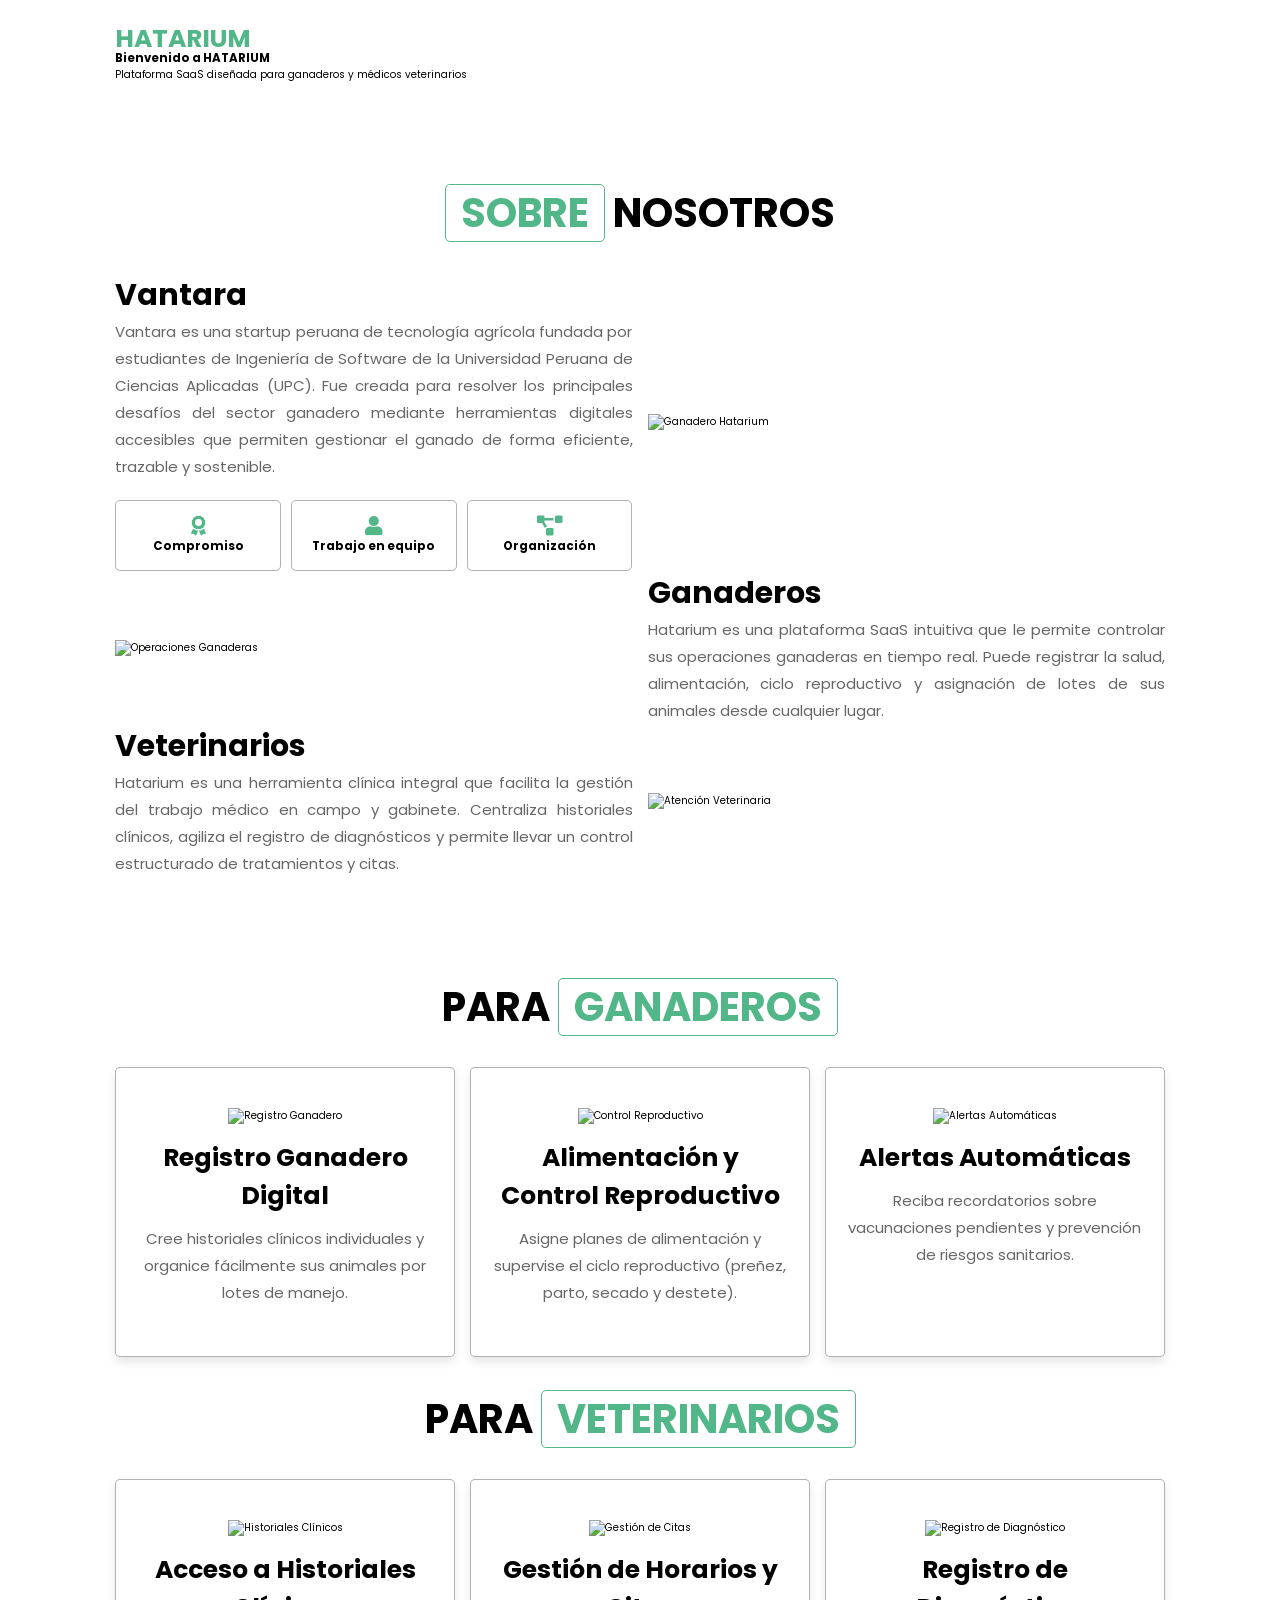
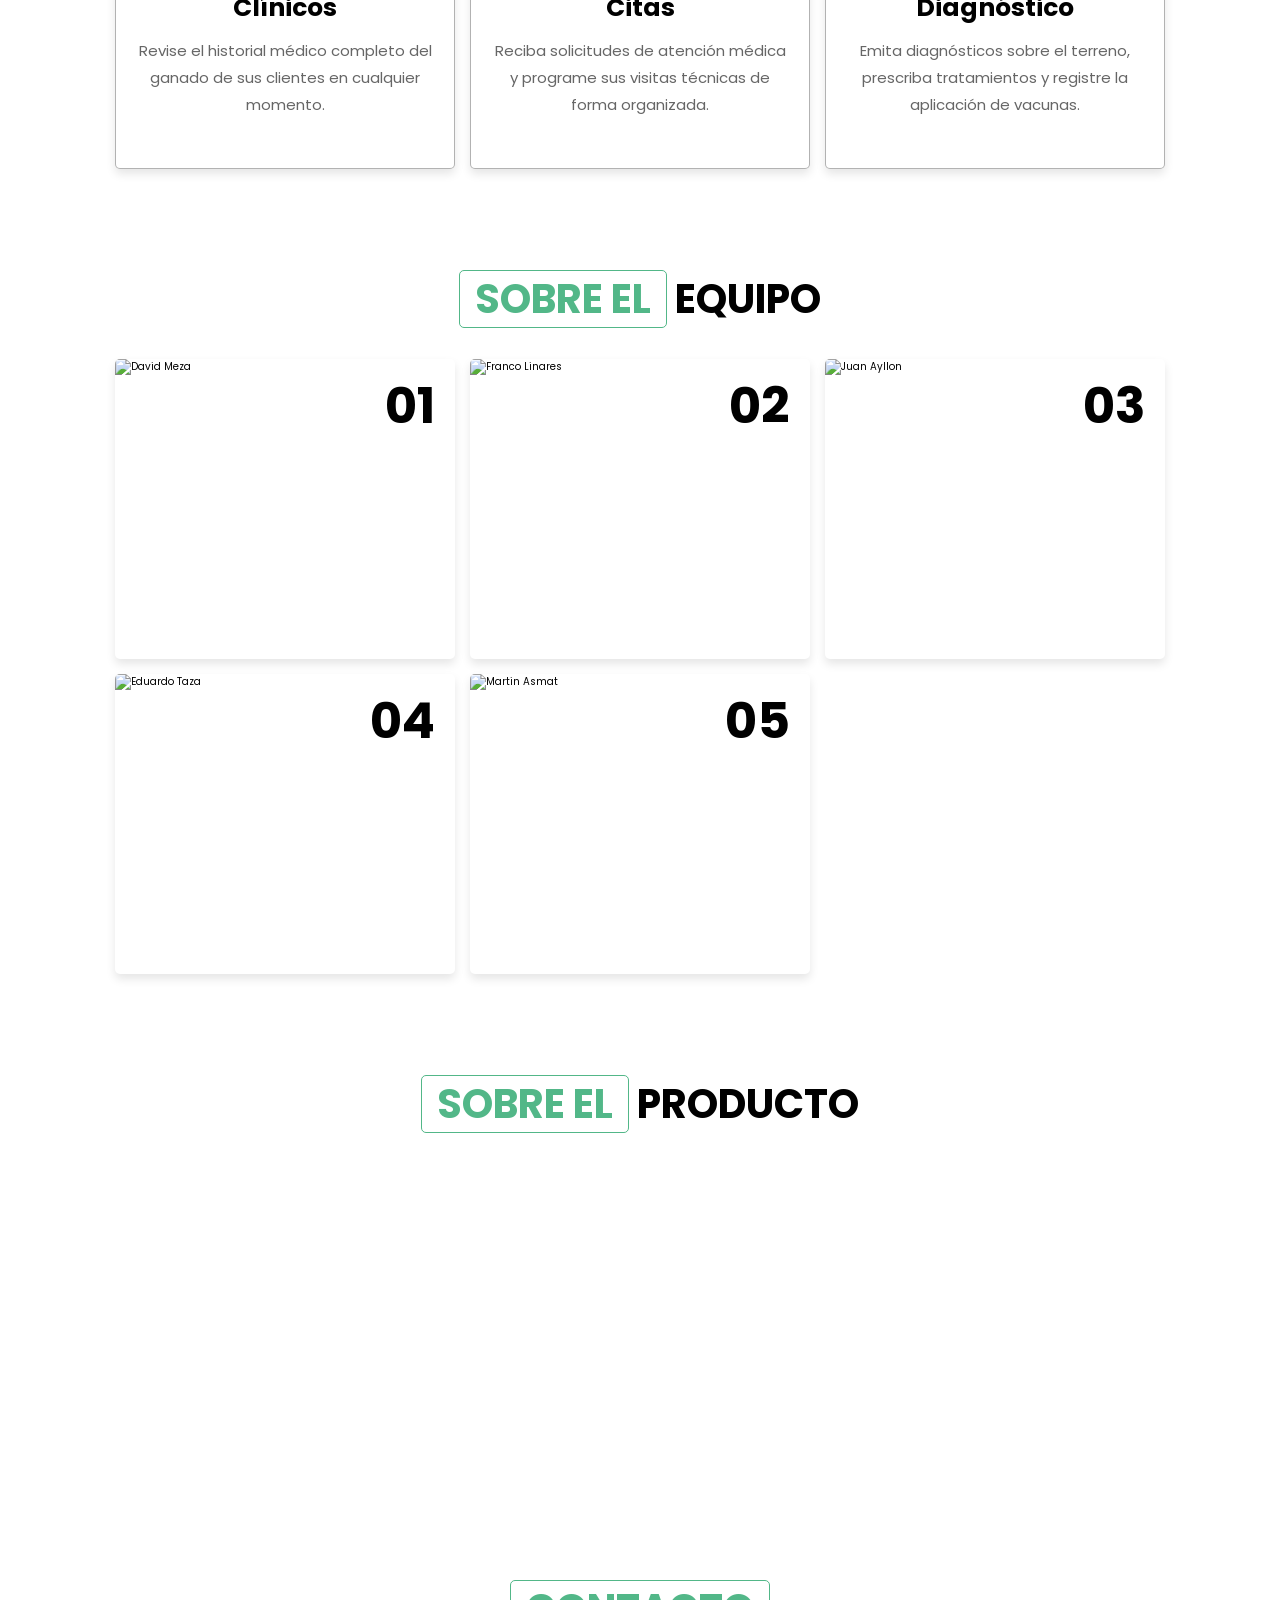
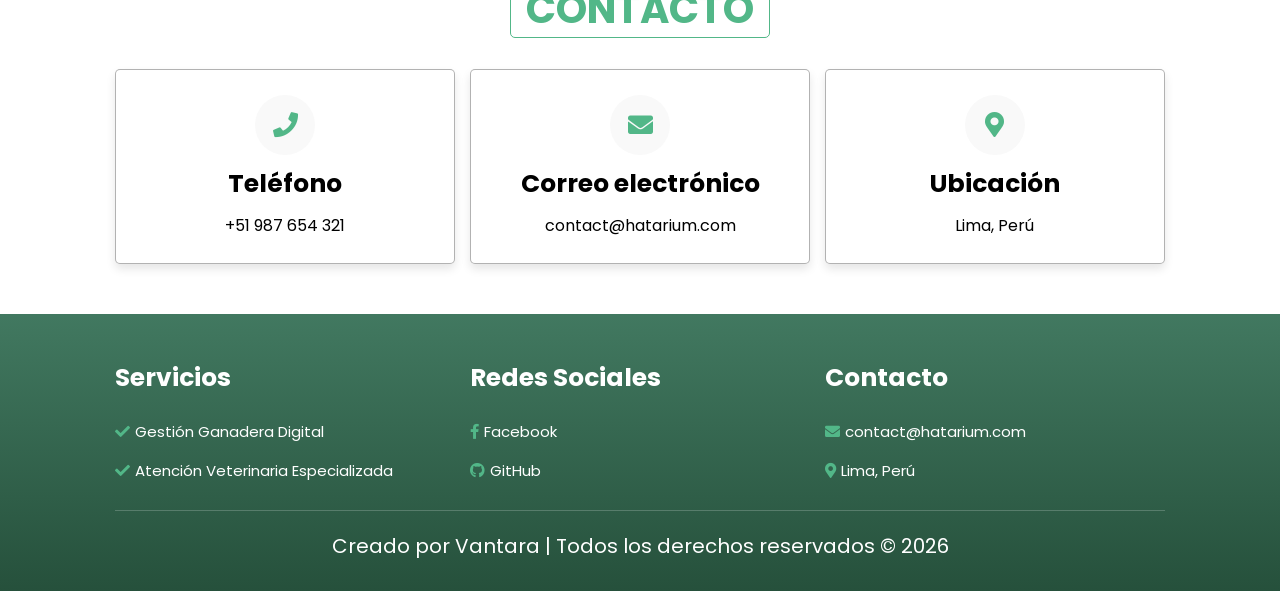
==== index.html @ cb6fb990 "feat(landing): add contact section, footer and responsive styles" ====
<!DOCTYPE html>
<html lang="es">
<head>
    <meta charset="UTF-8">
    <meta http-equiv="X-UA-Compatible" content="IE=edge">
    <meta name="viewport" content="width=device-width, initial-scale=1.0">
    <meta name="description" content="Hatarium - Plataforma SaaS de Gestión Ganadera Inteligente por Vantara">
    <link rel="stylesheet" href="https://cdnjs.cloudflare.com/ajax/libs/font-awesome/5.14.0/css/all.min.css" integrity="sha512-1PKOgIY59xJ8Co8+NE6FZ+LOAZKjy+KY8iq0G4B3CyeY6wYHN3yt9PW0XpSriVlkMXe40PTKnXrLnZ9+fkDaog==" crossorigin="anonymous" referrerpolicy="no-referrer" />
    <link rel="stylesheet" href="assets/styles.css">
    <title>Hatarium - Gestión Ganadera</title>
</head>
<body>

<header class="header">
    <a href="#" class="logo"><span>HATARIUM</span></a>
    <nav class="navbar">
        <a href="#home">Inicio</a>
        <a href="#about">Nosotros</a>
        <a href="#product">Producto</a>
        <a href="#team">Equipo</a>
        <a href="#about-product">Sobre el producto</a>
        <a href="#contact">Contacto</a>
        <a href="index-en.html" id="language-toggle">ES/EN</a>
    </nav>
    <div id="menu-btn" class="fas fa-bars"></div>
</header>

<!-- Sección Home / Hero -->
<section class="home" id="home">
    <div class="content">
        <h3>Bienvenido a <span>HATARIUM</span></h3>
        <p>Plataforma SaaS diseñada para ganaderos y médicos veterinarios</p>
    </div>
</section>

<!-- Sección About Us / Nosotros -->
<section class="about" id="about">
    <h1 class="heading"><span>Sobre</span> Nosotros</h1>
    <div class="row">
        <div class="content">
            <h3 class="title">Vantara</h3>
            <p class="text">Vantara es una startup peruana de tecnología agrícola fundada por estudiantes de Ingeniería de Software de la Universidad Peruana de Ciencias Aplicadas (UPC). Fue creada para resolver los principales desafíos del sector ganadero mediante herramientas digitales accesibles que permiten gestionar el ganado de forma eficiente, trazable y sostenible.</p>
            <div class="icons-container">
                <div class="icons">
                    <i class="fas fa-award"></i>
                    <h3>Compromiso</h3>
                </div>
                <div class="icons">
                    <i class="fas fa-user"></i>
                    <h3>Trabajo en equipo</h3>
                </div>
                <div class="icons">
                    <i class="fas fa-project-diagram"></i>
                    <h3>Organización</h3>
                </div>
            </div>
        </div>
        <div class="image">
            <img src="assets/images/rancher.png" alt="Ganadero Hatarium">
        </div>
    </div>

    <div class="row">
        <div class="image">
            <img src="assets/images/ranchers.jpg" alt="Operaciones Ganaderas">
        </div>
        <div class="content">
            <h3 class="title">Ganaderos</h3>
            <p class="text">Hatarium es una plataforma SaaS intuitiva que le permite controlar sus operaciones ganaderas en tiempo real. Puede registrar la salud, alimentación, ciclo reproductivo y asignación de lotes de sus animales desde cualquier lugar.</p>
        </div>
    </div>

    <div class="row">
        <div class="content">
            <h3 class="title">Veterinarios</h3>
            <p class="text">Hatarium es una herramienta clínica integral que facilita la gestión del trabajo médico en campo y gabinete. Centraliza historiales clínicos, agiliza el registro de diagnósticos y permite llevar un control estructurado de tratamientos y citas.</p>
        </div>
        <div class="image">
            <img src="assets/images/veterinarians.jpg" alt="Atención Veterinaria">
        </div>
    </div>
</section>

<!-- Sección Producto y Módulos -->
<section class="product" id="product">
    <h1 class="heading">Para <span>Ganaderos</span></h1>
    <div class="box-container">
        <div class="box">
            <img src="assets/images/register.png" alt="Registro Ganadero">
            <h3>Registro Ganadero Digital</h3>
            <p>Cree historiales clínicos individuales y organice fácilmente sus animales por lotes de manejo.</p>
        </div>
        <div class="box">
            <img src="assets/images/control.png" alt="Control Reproductivo">
            <h3>Alimentación y Control Reproductivo</h3>
            <p>Asigne planes de alimentación y supervise el ciclo reproductivo (preñez, parto, secado y destete).</p>
        </div>
        <div class="box">
            <img src="assets/images/alerts.png" alt="Alertas Automáticas">
            <h3>Alertas Automáticas</h3>
            <p>Reciba recordatorios sobre vacunaciones pendientes y prevención de riesgos sanitarios.</p>
        </div>
    </div>
    <br><br>
    <h1 class="heading">Para <span>Veterinarios</span></h1>
    <div class="box-container">
        <div class="box">
            <img src="assets/images/clinical-histories.png" alt="Historiales Clínicos">
            <h3>Acceso a Historiales Clínicos</h3>
            <p>Revise el historial médico completo del ganado de sus clientes en cualquier momento.</p>
        </div>
        <div class="box">
            <img src="assets/images/management.png" alt="Gestión de Citas">
            <h3>Gestión de Horarios y Citas</h3>
            <p>Reciba solicitudes de atención médica y programe sus visitas técnicas de forma organizada.</p>
        </div>
        <div class="box">
            <img src="assets/images/diagnostic.png" alt="Registro de Diagnóstico">
            <h3>Registro de Diagnóstico</h3>
            <p>Emita diagnósticos sobre el terreno, prescriba tratamientos y registre la aplicación de vacunas.</p>
        </div>
    </div>
</section>

<!-- Sección Equipo -->
<section class="team" id="team">
    <h1 class="heading"><span>Sobre el</span> Equipo</h1>
    <div class="box-container">
        <div class="box">
            <span>01</span>
            <img src="assets/images/foto-david.jpg" alt="David Meza">
            <div class="content">
                <h3>David Meza</h3>
                <p>Estudiante de Ing. de Software</p>
            </div>
        </div>
        <div class="box">
            <span>02</span>
            <img src="assets/images/foto-franco.jpg" alt="Franco Linares">
            <div class="content">
                <h3>Franco Linares</h3>
                <p>Estudiante de Ing. de Software</p>
            </div>
        </div>
        <div class="box">
            <span>03</span>
            <img src="assets/images/foto-juan.png" alt="Juan Ayllon">
            <div class="content">
                <h3>Juan Ayllon</h3>
                <p>Estudiante de Ing. de Software</p>
            </div>
        </div>
        <div class="box">
            <span>04</span>
            <img src="assets/images/foto-eduardo.jpg" alt="Eduardo Taza">
            <div class="content">
                <h3>Eduardo Taza</h3>
                <p>Estudiante de Ing. de Software</p>
            </div>
        </div>
        <div class="box">
            <span>05</span>
            <img src="assets/images/foto-martin.jpg" alt="Martin Asmat">
            <div class="content">
                <h3>Martin Asmat</h3>
                <p>Estudiante de Ing. de Software</p>
            </div>
        </div>
    </div>
</section>

<!-- Sección Sobre el Producto -->
<section class="about-product" id="about-product">
    <h1 class="heading"><span>Sobre el</span> Producto</h1>
    <div class="video-container">
        <iframe width="560" height="315" src="https://www.youtube.com/embed/3SQWHDbMfLs" title="Video Hatarium" frameborder="0" allowfullscreen></iframe>
    </div>
</section>

<!-- Sección Contacto -->
<section class="contact" id="contact">
    <h1 class="heading"><span>Contacto</span></h1>
    <div class="icons-container">
        <div class="icons">
            <i class="fas fa-phone"></i>
            <h3>Teléfono</h3>
            <p><a href="#">+51 987 654 321</a></p>
        </div>
        <div class="icons">
            <i class="fas fa-envelope"></i>
            <h3>Correo electrónico</h3>
            <p><a href="mailto:contact@hatarium.com">contact@hatarium.com</a></p>
        </div>
        <div class="icons">
            <i class="fas fa-map-marker-alt"></i>
            <h3>Ubicación</h3>
            <p>Lima, Perú</p>
        </div>
    </div>
</section>

<!-- Footer -->
<section class="footer">
    <div class="box-container">
        <div class="box">
            <h3>Servicios</h3>
            <a href="#product"><i class="fas fa-check"></i>Gestión Ganadera Digital</a>
            <a href="#product"><i class="fas fa-check"></i>Atención Veterinaria Especializada</a>
        </div>
        <div class="box">
            <h3>Redes Sociales</h3>
            <a href="#"><i class="fab fa-facebook-f"></i>Facebook</a>
            <a href="https://github.com/upc-pre-202620-1asi0729-7800-vantara"><i class="fab fa-github"></i>GitHub</a>
        </div>
        <div class="box">
            <h3>Contacto</h3>
            <a href="#contact"><i class="fas fa-envelope"></i>contact@hatarium.com</a>
            <a href="#contact"><i class="fas fa-map-marker-alt"></i>Lima, Perú</a>
        </div>
    </div>
    <div class="credit">Creado por <span>Vantara</span> | Todos los derechos reservados &copy; 2026</div>
</section>

<script src="assets/script.js"></script>
</body>
</html>
---- assets/styles.css ----
@import url('https://fonts.googleapis.com/css2?family=Poppins:wght@300;400;500;600;700;800;900&display=swap');

:root {
    --primary: #52B788;
    --black: #000;
    --white: #fff;
    --light-black: #666;
    --bg: #f9f9f9;
    --border: 0.1rem solid rgba(0,0,0,0.3);
    --box-shadow: 0 0.5rem 1rem rgba(0,0,0,0.1);
}

* {
    font-family: 'Poppins', sans-serif;
    margin: 0; padding: 0;
    box-sizing: border-box;
    outline: none; border: none;
    text-decoration: none;
    transition: .2s linear;
}

html {
    font-size: 62.5%;
    overflow-x: hidden;
    scroll-padding-top: 9rem;
    scroll-behavior: smooth;
}

section { padding: 5rem 9%; }

.heading {
    text-align: center;
    font-size: 4rem;
    color: var(--black);
    text-transform: uppercase;
    font-weight: bolder;
    margin-bottom: 3rem;
}

.heading span {
    color: var(--primary);
    padding: 0 1.5rem;
    border: 1px solid var(--primary);
    border-radius: .5rem;
}

.header {
    position: fixed;
    top: 0; left: 0; right: 0;
    display: flex;
    align-items: center;
    justify-content: space-between;
    padding: 2rem 9%;
    z-index: 1000;
}

.header .logo {
    font-size: 2.5rem;
    font-weight: bolder;
    color: var(--white);
}

.header .logo span { color: var(--primary); }

.header .navbar a {
    font-size: 1.7rem;
    margin: 0 1.8rem;
    text-transform: uppercase;
    color: var(--white);
}

.header .navbar a:hover {
    color: var(--primary);
    border-bottom: 0.3rem solid var(--primary);
    padding-bottom: .5rem;
}

#menu-btn {
    font-size: 2.5rem;
    color: var(--white);
    display: none;
    cursor: pointer;
}

.header.active {
    background: var(--white);
    box-shadow: var(--box-shadow);
}
.header.active .logo { color: var(--black); }
.header.active .navbar a { color: var(--black); }
.header.active #menu-btn { color: var(--primary); }

/* HOME / HERO /
.home {
    display: flex;
    align-items: center;
    background: linear-gradient(rgba(26, 71, 49, 0.85), rgba(0, 0, 0, 0.8)), url(images/background.jpg) center/cover;
    height: 100vh;
}
.home .content h3 { font-size: 5.5rem; color: var(--white); }
.home .content h3 span { color: var(--primary); }
.home .content p { font-size: 2rem; color: var(--bg); }

/ ABOUT US */
.about .row { display: flex; align-items: center; flex-wrap: wrap; gap: 1.5rem; }
.about .row .image, .about .row .content { flex: 1 1 45rem; }
.about .row .image img { width: 100%; height: auto; }
.about .row .content .title { font-size: 3rem; color: var(--black); }
.about .row .content p { font-size: 1.5rem; color: var(--light-black); line-height: 1.8; text-align: justify; }
.about .row .content .icons-container { display: flex; gap: 1rem; padding-top: 2rem; }
.about .row .content .icons-container .icons { flex: 1 1 15rem; border: var(--border); padding: 1.5rem; text-align: center; border-radius: .5rem; }
.about .row .content .icons-container .icons i { font-size: 2rem; color: var(--primary); }


.product .box-container {
    display: grid;
    grid-template-columns: repeat(auto-fit, minmax(27rem, 1fr));
    gap: 1.5rem;
}
.product .box-container .box {
    padding: 4rem 2rem;
    border-radius: 0.5rem;
    text-align: center;
    border: var(--border);
    box-shadow: var(--box-shadow);
    background: var(--white);
}
.product .box-container .box:hover {
    transform: translateY(-0.5rem);
}
.product .box-container .box img { height: 10rem; }
.product .box-container .box h3 { color: var(--black); font-size: 2.5rem; padding-top: 1.5rem; }
.product .box-container .box p { color: var(--light-black); font-size: 1.5rem; padding: 1rem 0; line-height: 1.8; }

/* SECCIÓN EQUIPO */
.team .box-container {
    display: grid;
    grid-template-columns: repeat(auto-fit, minmax(27rem, 1fr));
    gap: 1.5rem;
}
.team .box-container .box {
    position: relative;
    height: 30rem;
    border-radius: .5rem;
    box-shadow: var(--box-shadow);
    overflow: hidden;
}
.team .box-container .box img { height: 100%; width: 100%; object-fit: cover; }
.team .box-container .box span { position: absolute; top: 1rem; right: 2rem; font-size: 5rem; font-weight: bolder; color: var(--black); }
.team .box-container .box .content {
    position: absolute; top: 6rem; left: 0; height: 100%; width: 100%;
    display: flex; flex-direction: column; align-items: center; justify-content: center;
    opacity: 0; transition: .3s;
}
.team .box-container .box:hover .content { top: 0; opacity: 1; background: rgba(255,255,255,0.9); }
.team .box-container .box .content h3 { font-size: 2.5rem; color: var(--black); }
.team .box-container .box .content p { font-size: 1.5rem; color: var(--light-black); }

/* VIDEO DEL PRODUCTO */
.video-container { display: flex; justify-content: center; align-items: center; margin-top: 2rem; }

/* CONTACTO */
.contact .icons-container {
    display: grid;
    grid-template-columns: repeat(auto-fit, minmax(30rem, 1fr));
    gap: 1.5rem;
}
.contact .icons-container .icons {
    padding: 2.5rem;
    text-align: center;
    border: var(--border);
    border-radius: 0.5rem;
    box-shadow: var(--box-shadow);
    background: var(--white);
}
.contact .icons-container .icons i {
    height: 6rem; width: 6rem;
    line-height: 6rem; font-size: 2.5rem;
    color: var(--primary); background: var(--bg);
    border-radius: 50%;
}
.contact .icons-container .icons h3 { color: var(--black); font-size: 2.5rem; padding: 1rem 0; }
.contact .icons-container .icons p, .contact .icons-container .icons a { color: var(--black); font-size: 1.6rem; }

/* FOOTER */
.footer { background: linear-gradient(rgba(45, 106, 79, 0.9), rgba(26, 71, 49, 0.95)); padding: 3rem 9%; }
.footer .box-container { display: grid; grid-template-columns: repeat(auto-fit, minmax(23rem, 1fr)); gap: 1.5rem; }
.footer .box-container .box h3 { font-size: 2.5rem; color: var(--white); padding: 1.5rem 0; }
.footer .box-container .box a { display: block; font-size: 1.5rem; color: var(--white); padding: 0.8rem 0; }
.footer .box-container .box a i { padding-right: 0.5rem; color: var(--primary); }
.footer .credit { color: var(--white); text-align: center; margin-top: 2rem; font-size: 2rem; border-top: 1px solid rgba(255,255,255,0.2); padding-top: 2rem; }

/* MEDIA QUERIES RESPONSIVAS */
@media(max-width: 768px) {
    #menu-btn { display: block; }
    .header .navbar {
        position: absolute; top: 100%; right: 2rem; width: 30rem;
        background: var(--white); box-shadow: var(--box-shadow);
        display: none; flex-direction: column; border-radius: .5rem;
    }
    .header .navbar.active { display: flex; }
    .header .navbar a { color: var(--black); margin: 1rem; font-size: 2rem; }
}
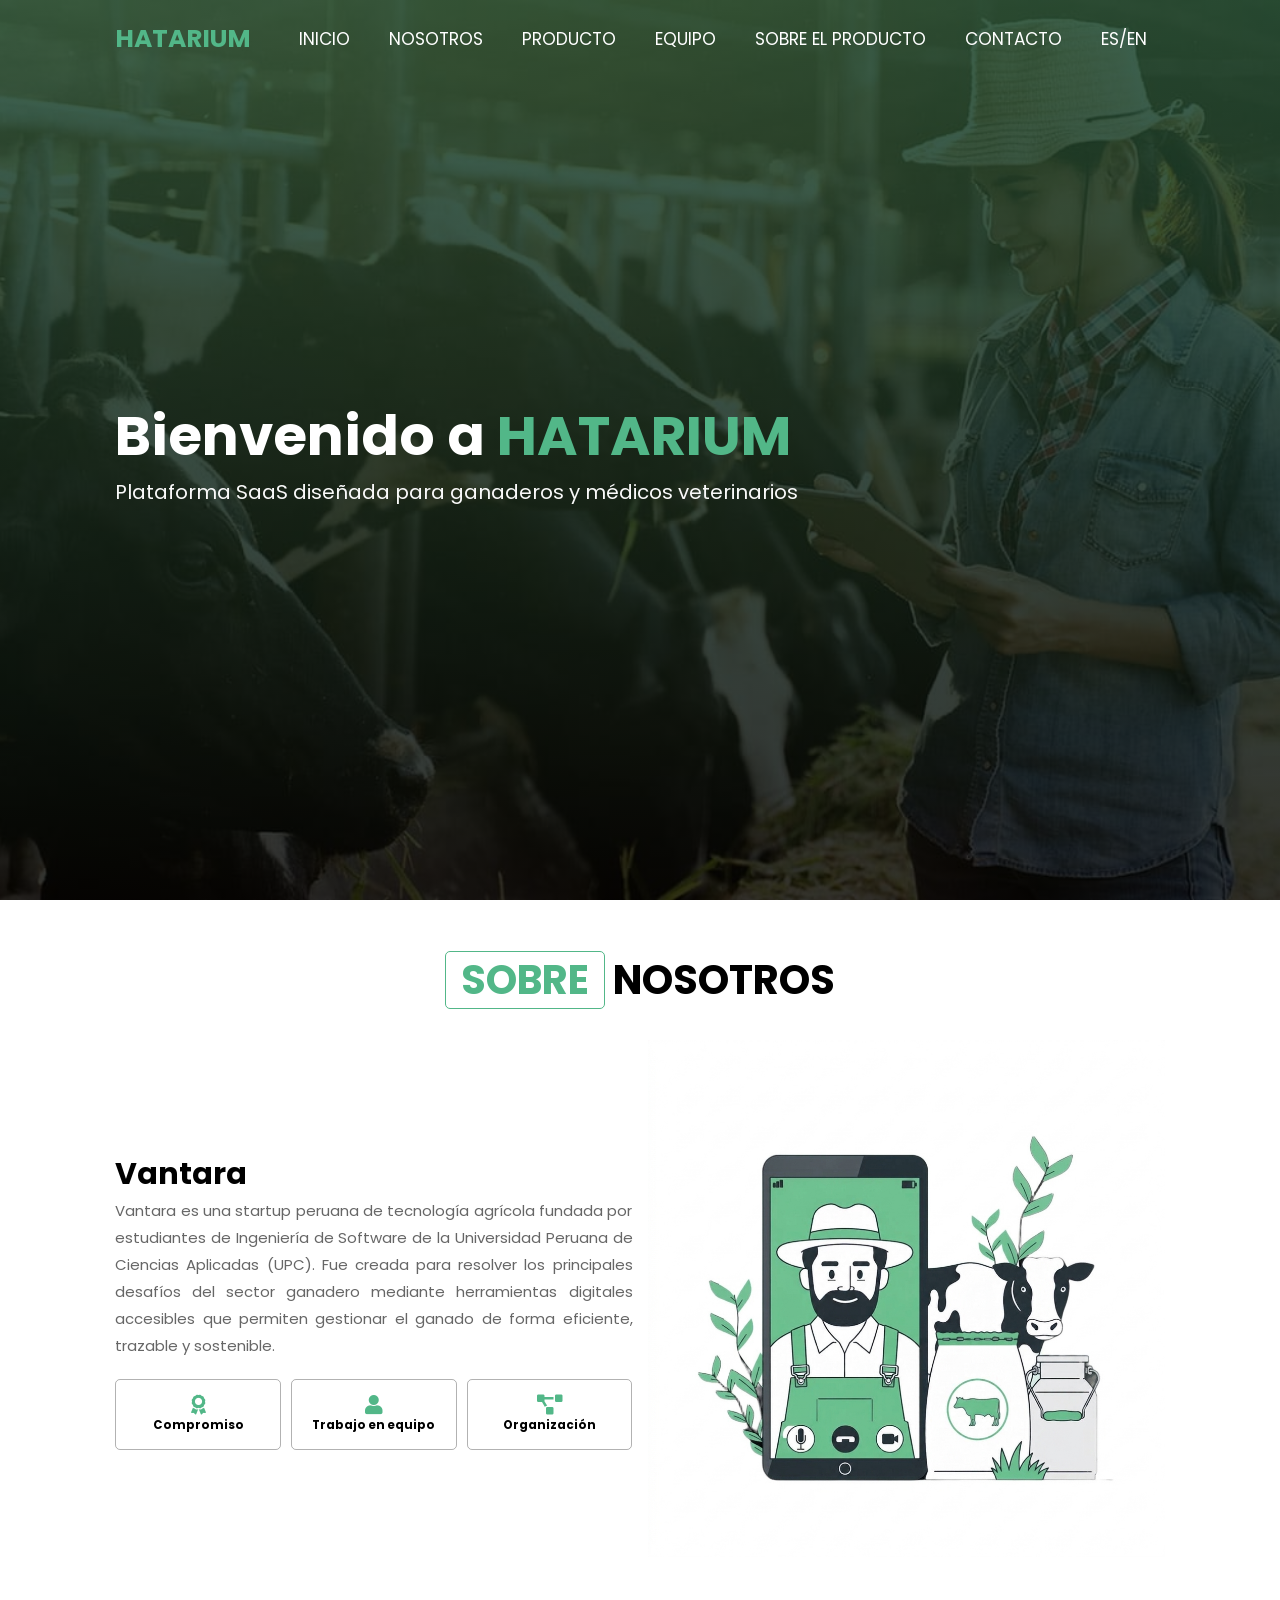
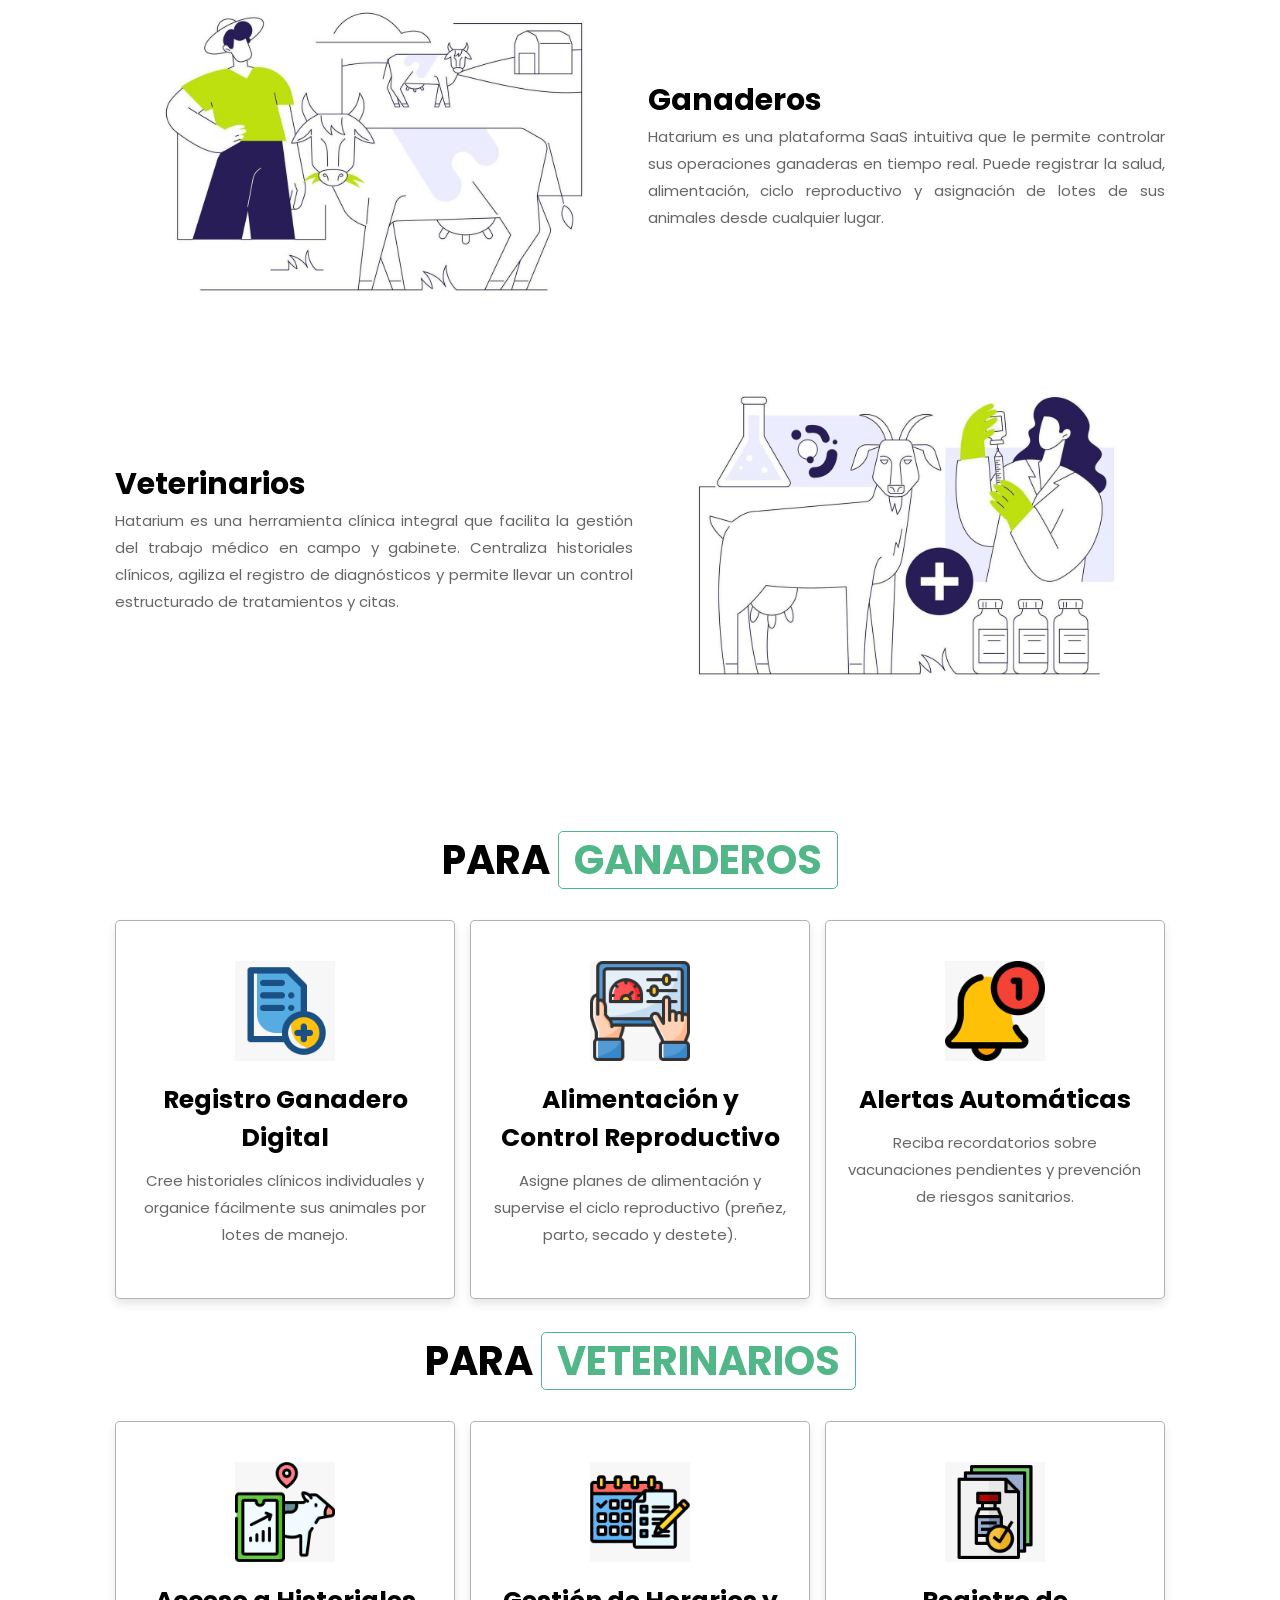
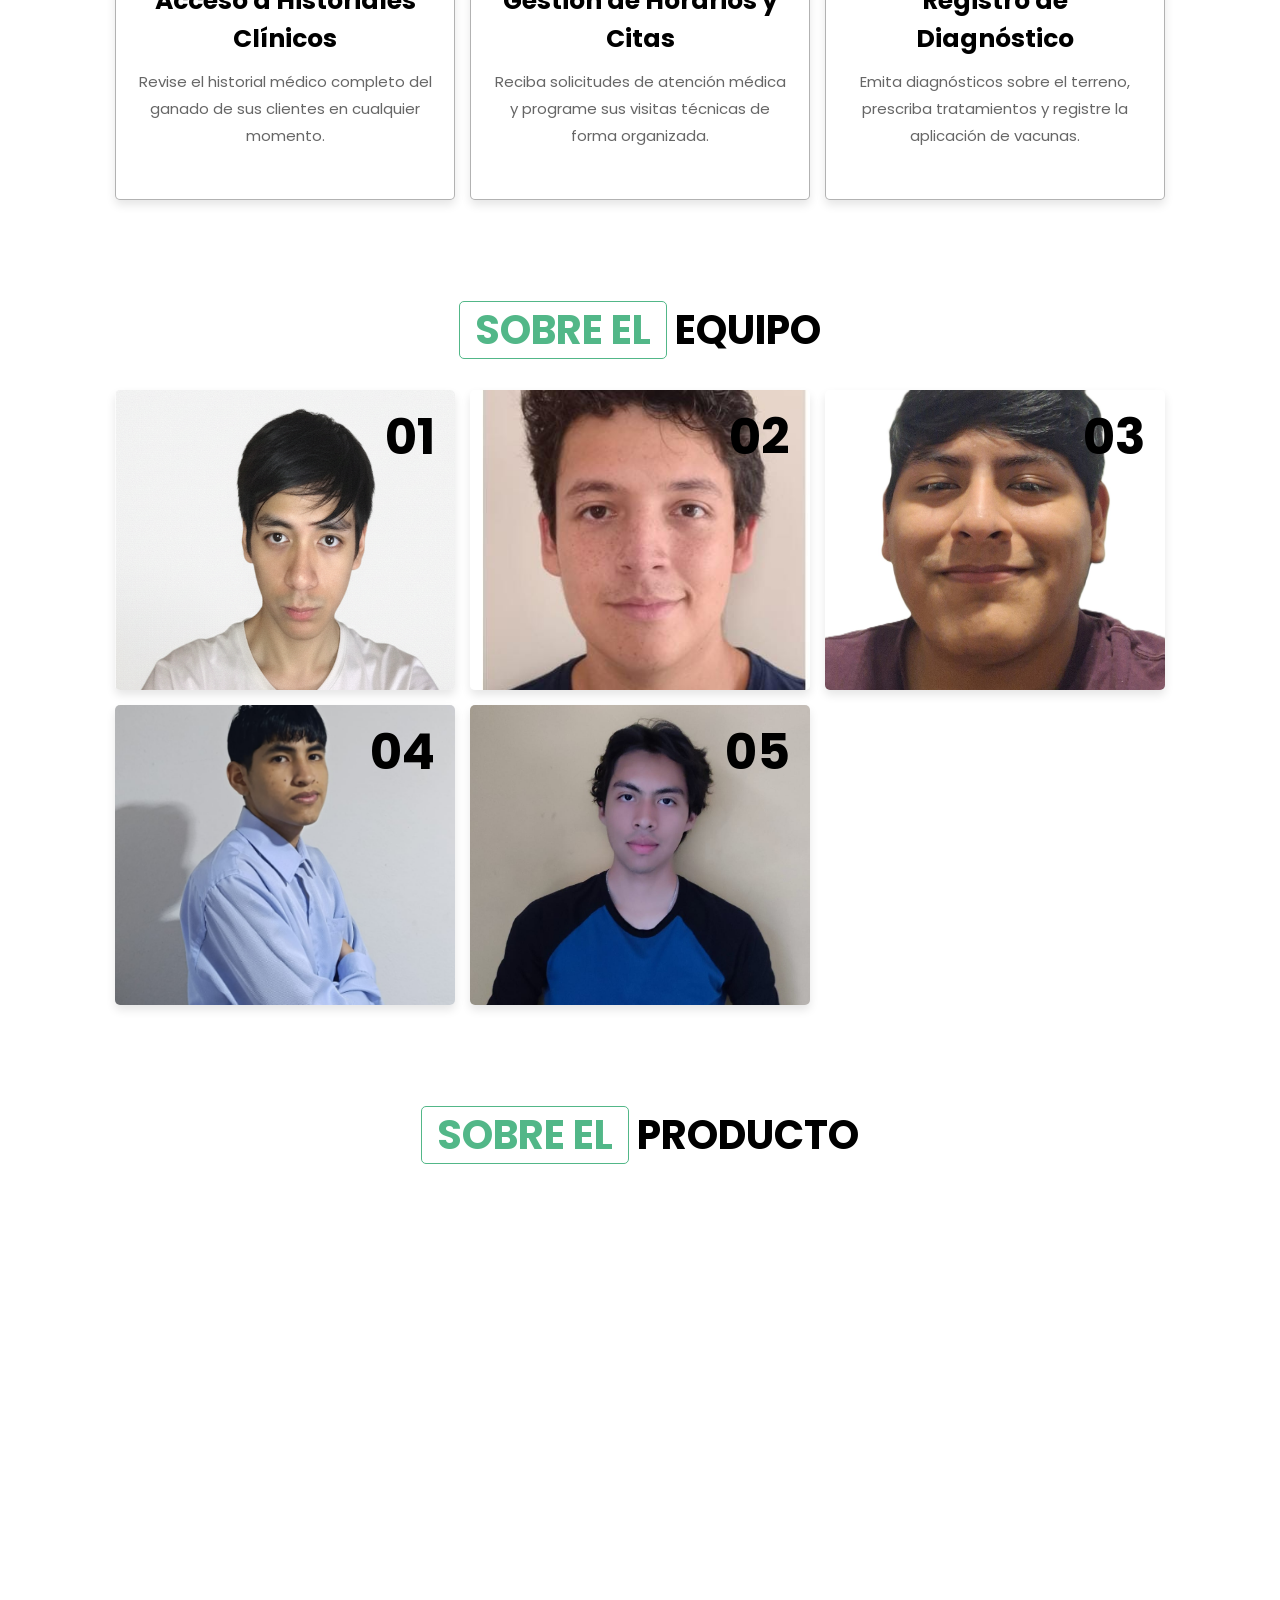
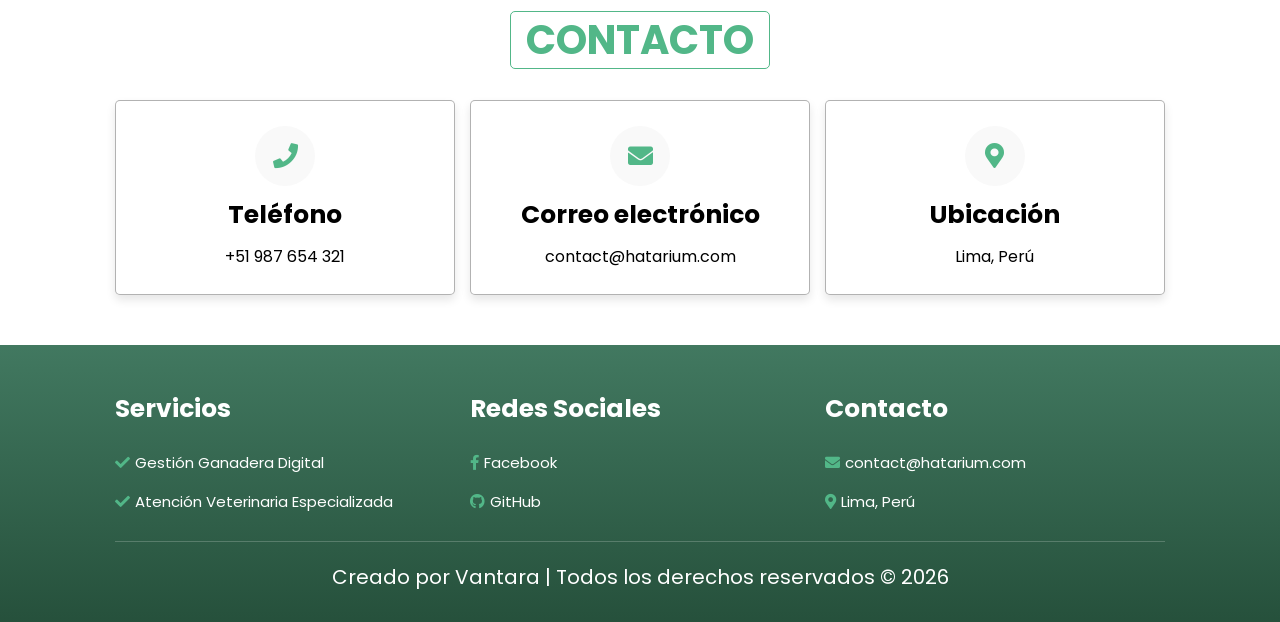
==== commit 25d92c94: "docs: update landing page images" ====
--- a/index.html
+++ b/index.html
@@ -173,7 +173,7 @@
 <section class="about-product" id="about-product">
     <h1 class="heading"><span>Sobre el</span> Producto</h1>
     <div class="video-container">
-        <iframe width="560" height="315" src="https://www.youtube.com/embed/3SQWHDbMfLs" title="Video Hatarium" frameborder="0" allowfullscreen></iframe>
+        <iframe width="560" height="315" src="https://upcedupe-my.sharepoint.com/:v:/g/personal/u20241b645_upc_edu_pe/IQCDQjed5qhyR6kXCKI0k-1vAVzHmNJGotmTSCgda-dBNMc?e=Q3aDh8&nav=eyJyZWZlcnJhbEluZm8iOnsicmVmZXJyYWxBcHAiOiJTdHJlYW1XZWJBcHAiLCJyZWZlcnJhbFZpZXciOiJTaGFyZURpYWxvZy1MaW5rIiwicmVmZXJyYWxBcHBQbGF0Zm9ybSI6IldlYiIsInJlZmVycmFsTW9kZSI6InZpZXcifX0%3D" title="Video Hatarium" frameborder="0" allowfullscreen></iframe>
     </div>
 </section>
 
--- a/assets/styles.css
+++ b/assets/styles.css
@@ -90,7 +90,7 @@
 .header.active .navbar a { color: var(--black); }
 .header.active #menu-btn { color: var(--primary); }
 
-/* HOME / HERO /
+/* HOME / HERO */
 .home {
     display: flex;
     align-items: center;
@@ -101,7 +101,7 @@
 .home .content h3 span { color: var(--primary); }
 .home .content p { font-size: 2rem; color: var(--bg); }
 
-/ ABOUT US */
+/* ABOUT US */
 .about .row { display: flex; align-items: center; flex-wrap: wrap; gap: 1.5rem; }
 .about .row .image, .about .row .content { flex: 1 1 45rem; }
 .about .row .image img { width: 100%; height: auto; }
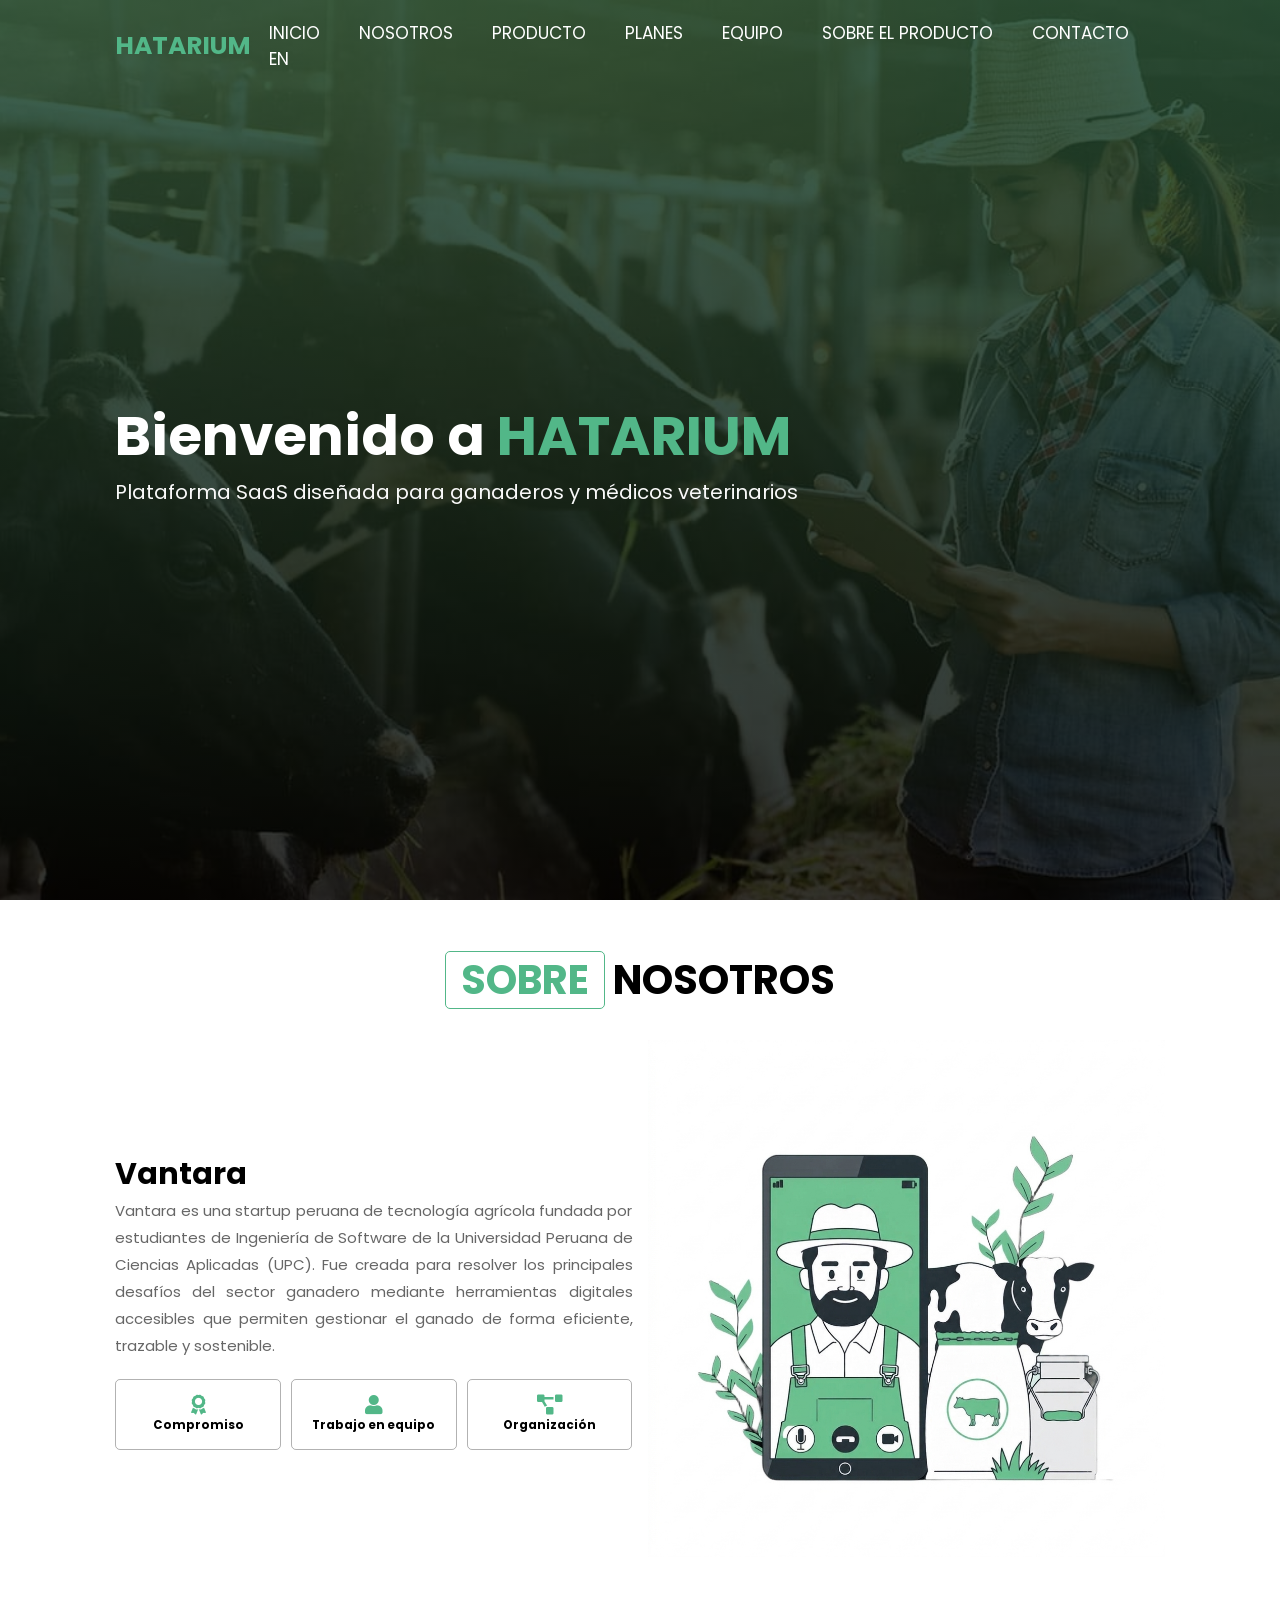
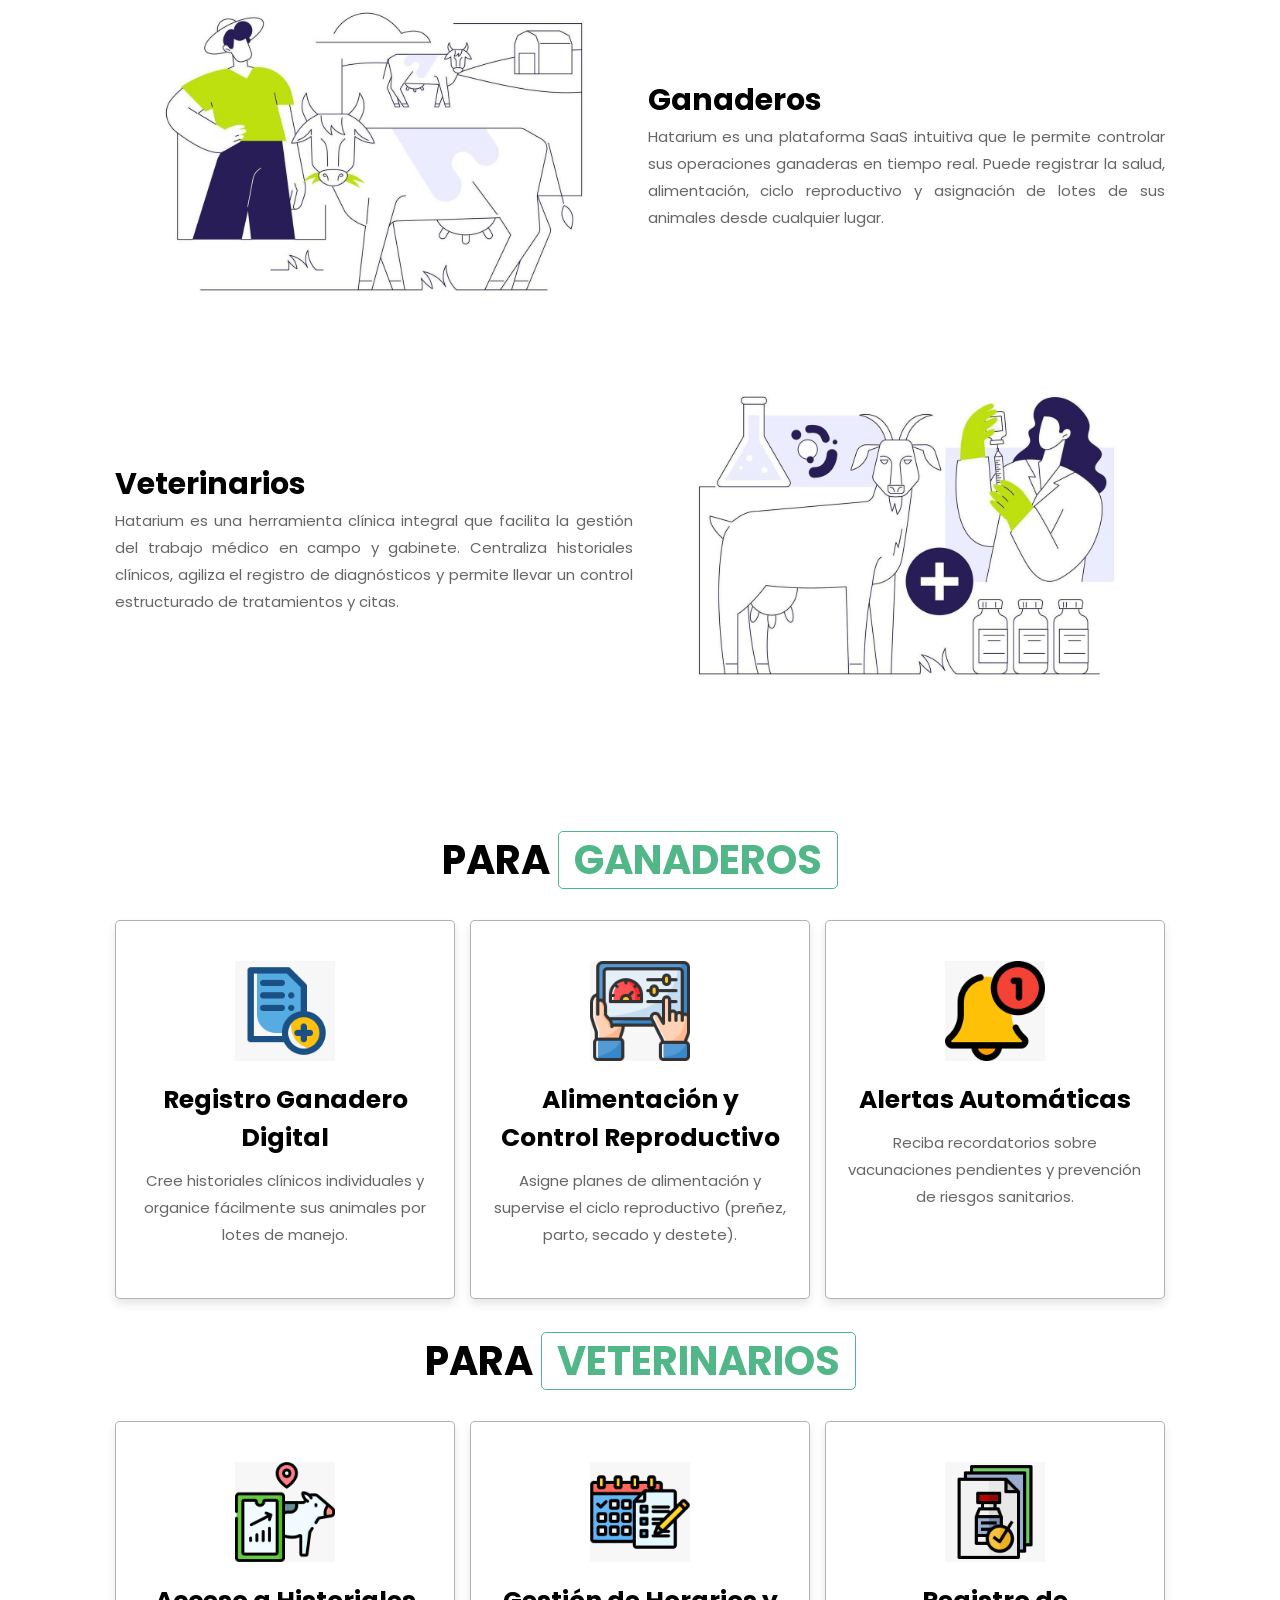
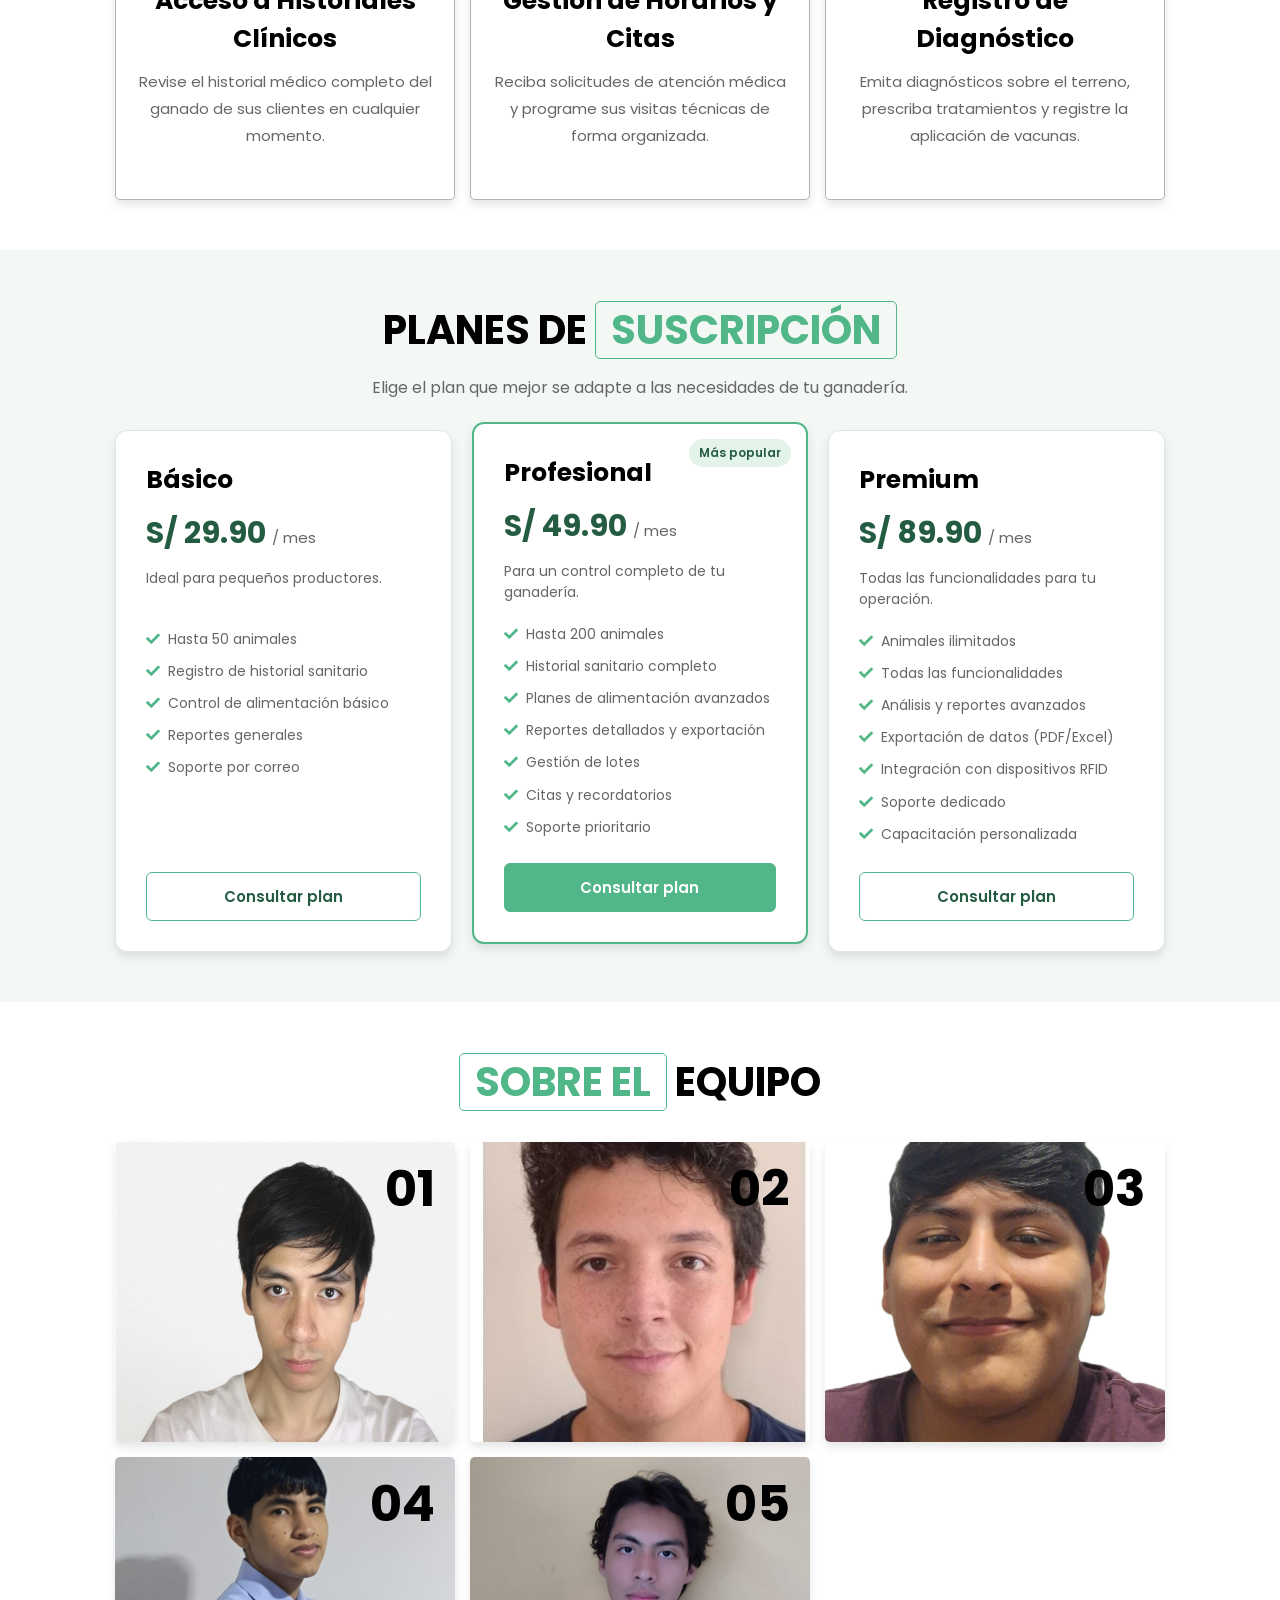
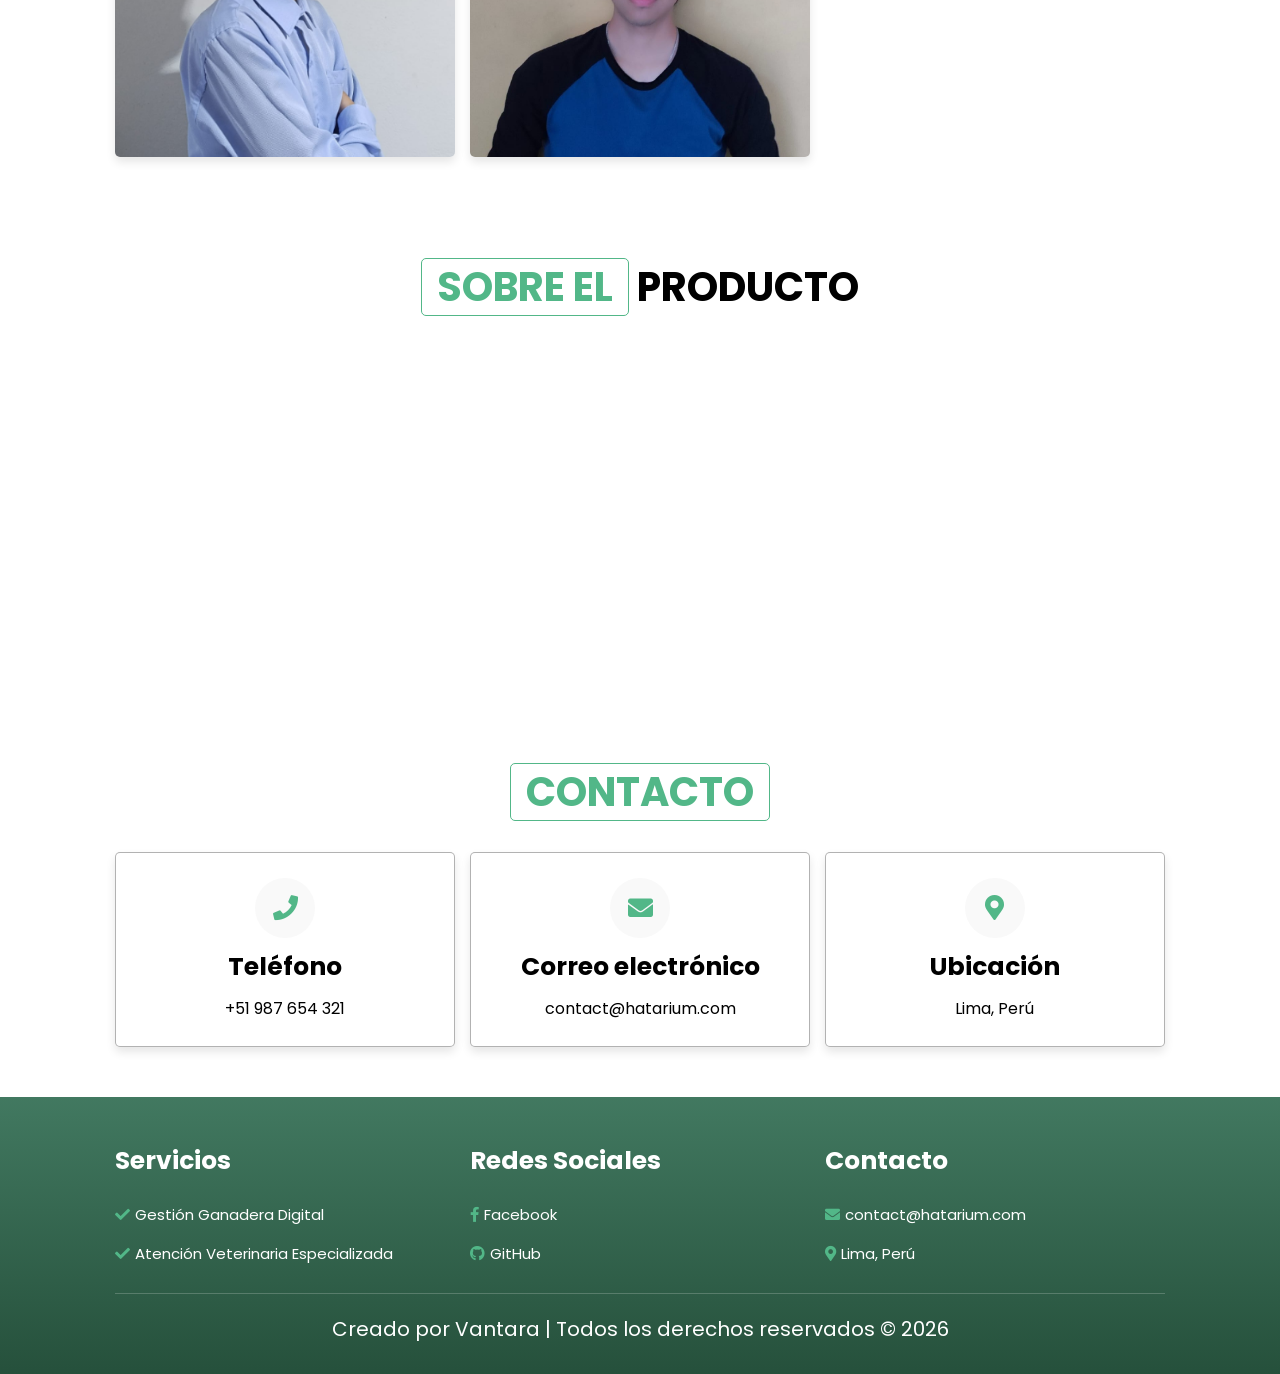
==== commit a00e0bb0: "feat(landing): update landing page and add pricing plans" ====
--- a/index.html
+++ b/index.html
@@ -17,10 +17,11 @@
         <a href="#home">Inicio</a>
         <a href="#about">Nosotros</a>
         <a href="#product">Producto</a>
+        <a href="#plans">Planes</a>
         <a href="#team">Equipo</a>
         <a href="#about-product">Sobre el producto</a>
         <a href="#contact">Contacto</a>
-        <a href="index-en.html" id="language-toggle">ES/EN</a>
+        <a href="index-en.html" id="language-toggle" lang="en" aria-label="View this page in English">EN</a>
     </nav>
     <div id="menu-btn" class="fas fa-bars"></div>
 </header>
@@ -122,6 +123,58 @@
     </div>
 </section>
 
+<!-- Planes de suscripción -->
+<section class="plans" id="plans">
+    <h1 class="heading">Planes de <span>Suscripción</span></h1>
+    <p class="plans-intro">Elige el plan que mejor se adapte a las necesidades de tu ganadería.</p>
+    <div class="plans-container">
+        <article class="plan-card">
+            <h2>Básico</h2>
+            <p class="plan-price">S/ 29.90 <span>/ mes</span></p>
+            <p class="plan-description">Ideal para pequeños productores.</p>
+            <ul>
+                <li>Hasta 50 animales</li>
+                <li>Registro de historial sanitario</li>
+                <li>Control de alimentación básico</li>
+                <li>Reportes generales</li>
+                <li>Soporte por correo</li>
+            </ul>
+            <a href="#contact" class="plan-button">Consultar plan</a>
+        </article>
+        <article class="plan-card featured">
+            <span class="plan-badge">Más popular</span>
+            <h2>Profesional</h2>
+            <p class="plan-price">S/ 49.90 <span>/ mes</span></p>
+            <p class="plan-description">Para un control completo de tu ganadería.</p>
+            <ul>
+                <li>Hasta 200 animales</li>
+                <li>Historial sanitario completo</li>
+                <li>Planes de alimentación avanzados</li>
+                <li>Reportes detallados y exportación</li>
+                <li>Gestión de lotes</li>
+                <li>Citas y recordatorios</li>
+                <li>Soporte prioritario</li>
+            </ul>
+            <a href="#contact" class="plan-button">Consultar plan</a>
+        </article>
+        <article class="plan-card">
+            <h2>Premium</h2>
+            <p class="plan-price">S/ 89.90 <span>/ mes</span></p>
+            <p class="plan-description">Todas las funcionalidades para tu operación.</p>
+            <ul>
+                <li>Animales ilimitados</li>
+                <li>Todas las funcionalidades</li>
+                <li>Análisis y reportes avanzados</li>
+                <li>Exportación de datos (PDF/Excel)</li>
+                <li>Integración con dispositivos RFID</li>
+                <li>Soporte dedicado</li>
+                <li>Capacitación personalizada</li>
+            </ul>
+            <a href="#contact" class="plan-button">Consultar plan</a>
+        </article>
+    </div>
+</section>
+
 <!-- Sección Equipo -->
 <section class="team" id="team">
     <h1 class="heading"><span>Sobre el</span> Equipo</h1>
--- a/assets/styles.css
+++ b/assets/styles.css
@@ -132,6 +132,39 @@
 .product .box-container .box h3 { color: var(--black); font-size: 2.5rem; padding-top: 1.5rem; }
 .product .box-container .box p { color: var(--light-black); font-size: 1.5rem; padding: 1rem 0; line-height: 1.8; }
 
+/* PLANES */
+.plans { background: #f3f8f5; }
+.plans-intro { color: var(--light-black); font-size: 1.6rem; text-align: center; margin: -1.5rem 0 3rem; }
+.plans-container {
+    display: grid;
+    grid-template-columns: repeat(3, minmax(0, 1fr));
+    align-items: stretch;
+    gap: 2rem;
+    max-width: 115rem;
+    margin: 0 auto;
+}
+.plan-card {
+    position: relative;
+    display: flex;
+    flex-direction: column;
+    padding: 3rem;
+    border: 1px solid #dce7df;
+    border-radius: 1.2rem;
+    background: var(--white);
+    box-shadow: var(--box-shadow);
+}
+.plan-card.featured { border: 2px solid var(--primary); transform: translateY(-.8rem); }
+.plan-card h2 { color: var(--black); font-size: 2.5rem; }
+.plan-price { color: #245c42; font-size: 3rem; font-weight: 700; padding: 1.2rem 0; }
+.plan-price span { color: var(--light-black); font-size: 1.5rem; font-weight: 400; }
+.plan-description { color: var(--light-black); font-size: 1.4rem; min-height: 4rem; }
+.plan-card ul { list-style: none; padding: 1.5rem 0 2rem; flex: 1; }
+.plan-card li { color: var(--light-black); font-size: 1.4rem; line-height: 1.8; padding: .35rem 0 .35rem 2.2rem; position: relative; }
+.plan-card li::before { content: '\f00c'; font-family: 'Font Awesome 5 Free'; font-weight: 900; color: var(--primary); position: absolute; left: 0; }
+.plan-badge { position: absolute; top: 1.5rem; right: 1.5rem; color: #245c42; background: #e4f3e9; border-radius: 2rem; padding: .5rem 1rem; font-size: 1.2rem; font-weight: 600; }
+.plan-button { display: block; padding: 1.2rem; border: 1px solid var(--primary); border-radius: .6rem; color: #245c42; text-align: center; font-size: 1.5rem; font-weight: 600; }
+.plan-button:hover, .plan-card.featured .plan-button { color: var(--white); background: var(--primary); }
+
 /* SECCIÓN EQUIPO */
 .team .box-container {
     display: grid;
@@ -192,6 +225,8 @@
 
 /* MEDIA QUERIES RESPONSIVAS */
 @media(max-width: 768px) {
+    .plans-container { grid-template-columns: 1fr; max-width: 48rem; }
+    .plan-card.featured { transform: none; }
     #menu-btn { display: block; }
     .header .navbar {
         position: absolute; top: 100%; right: 2rem; width: 30rem;
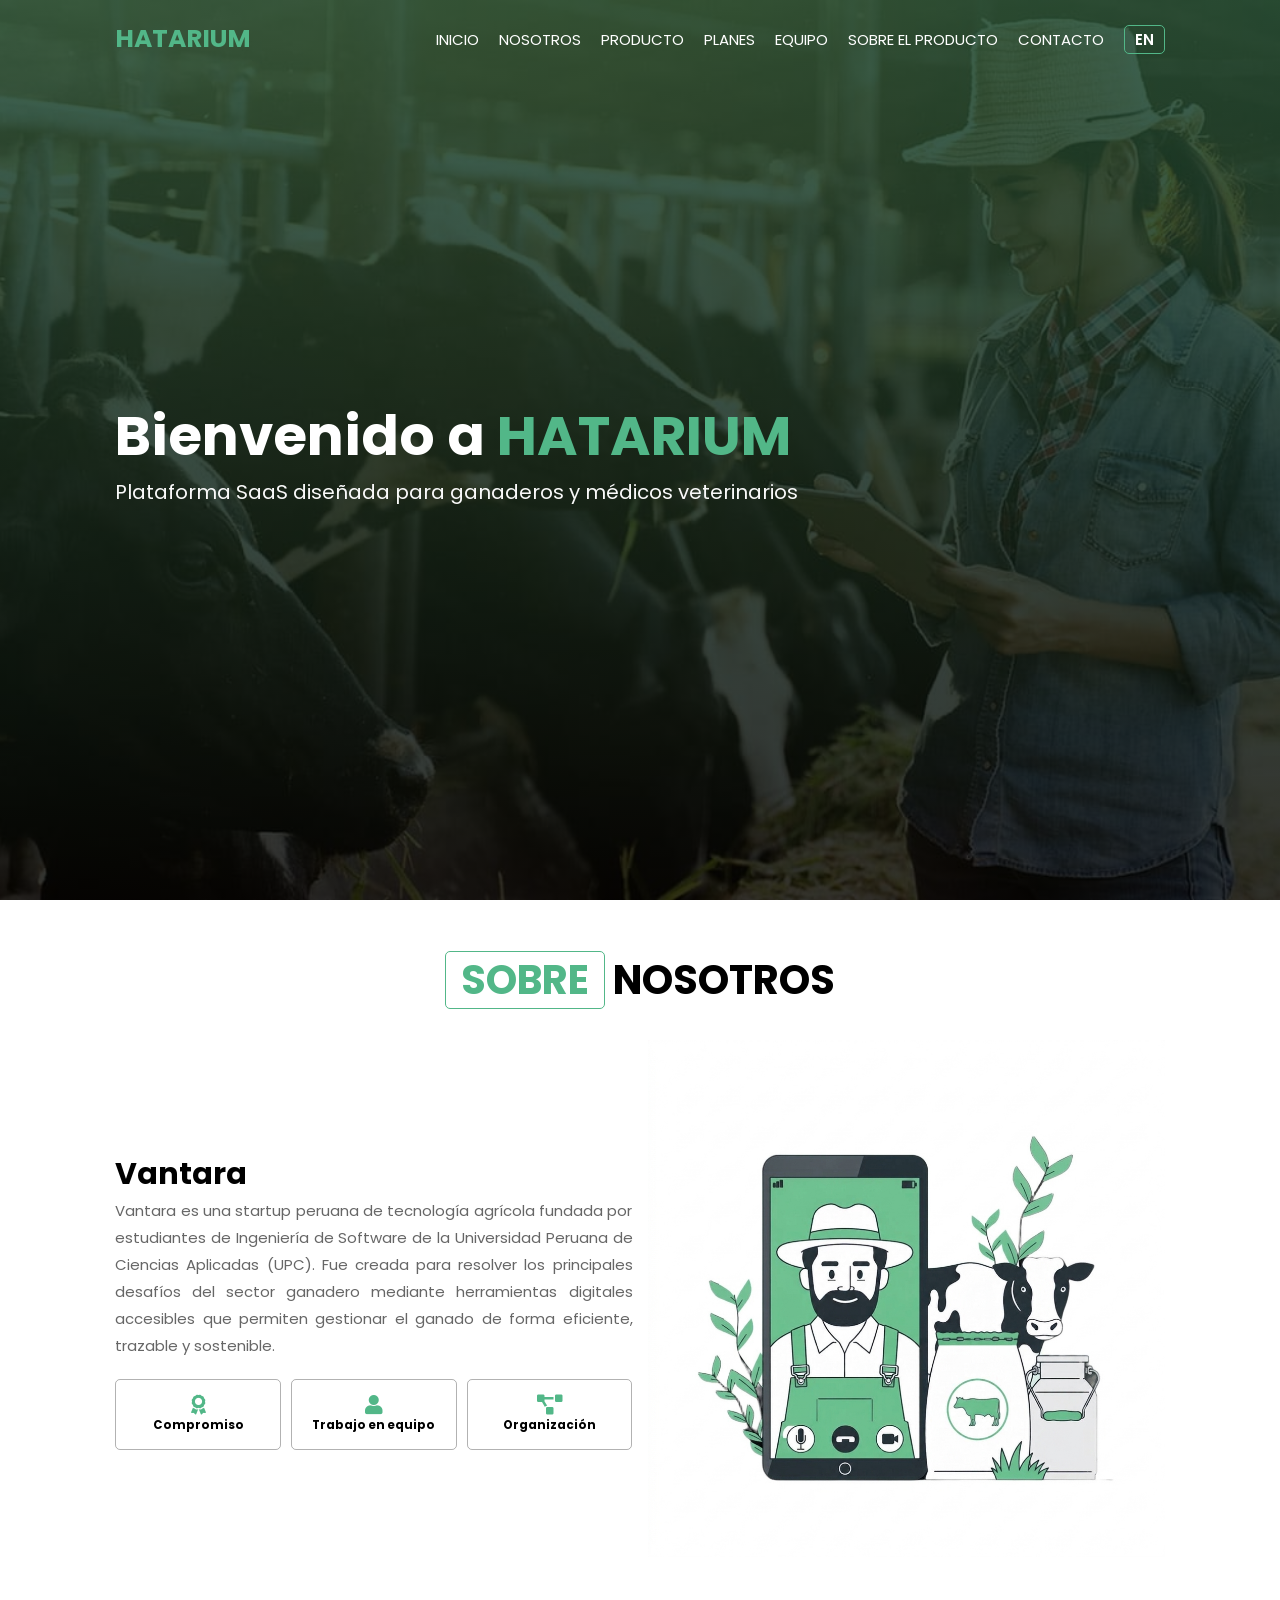
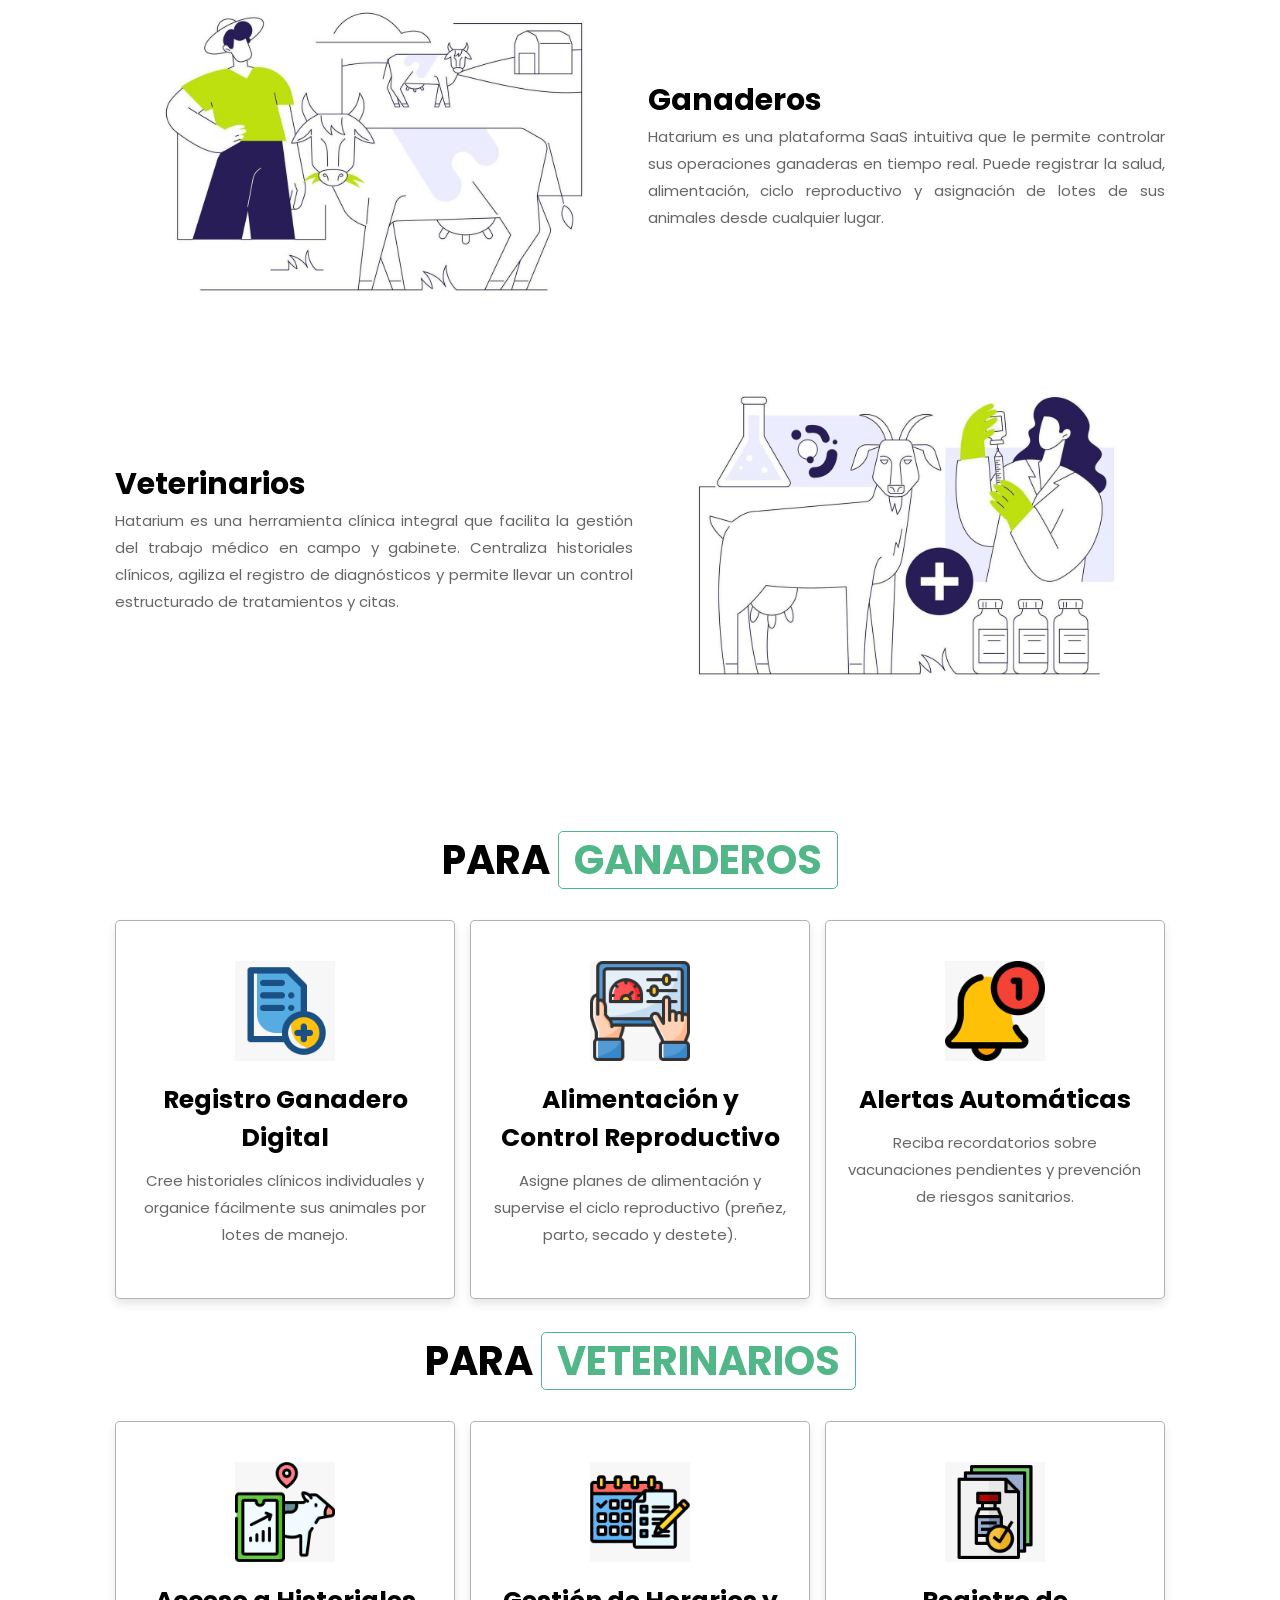
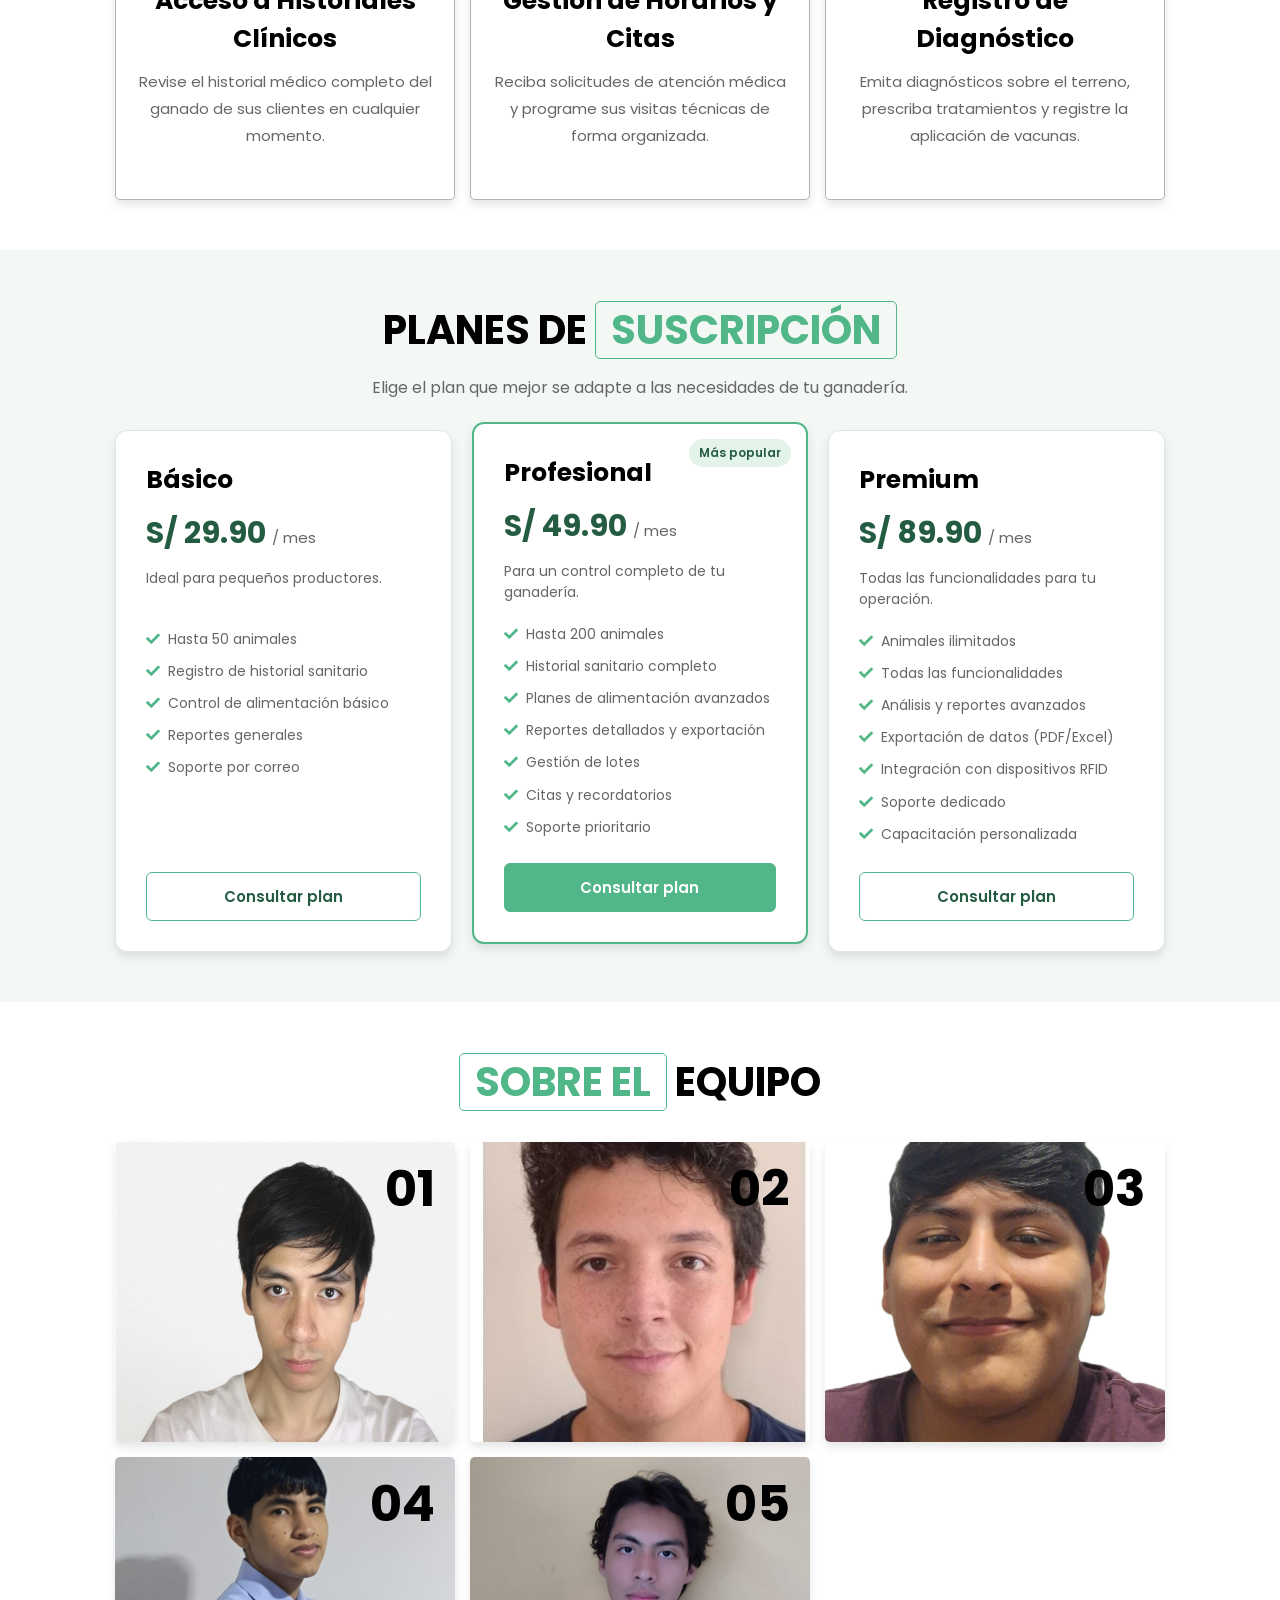
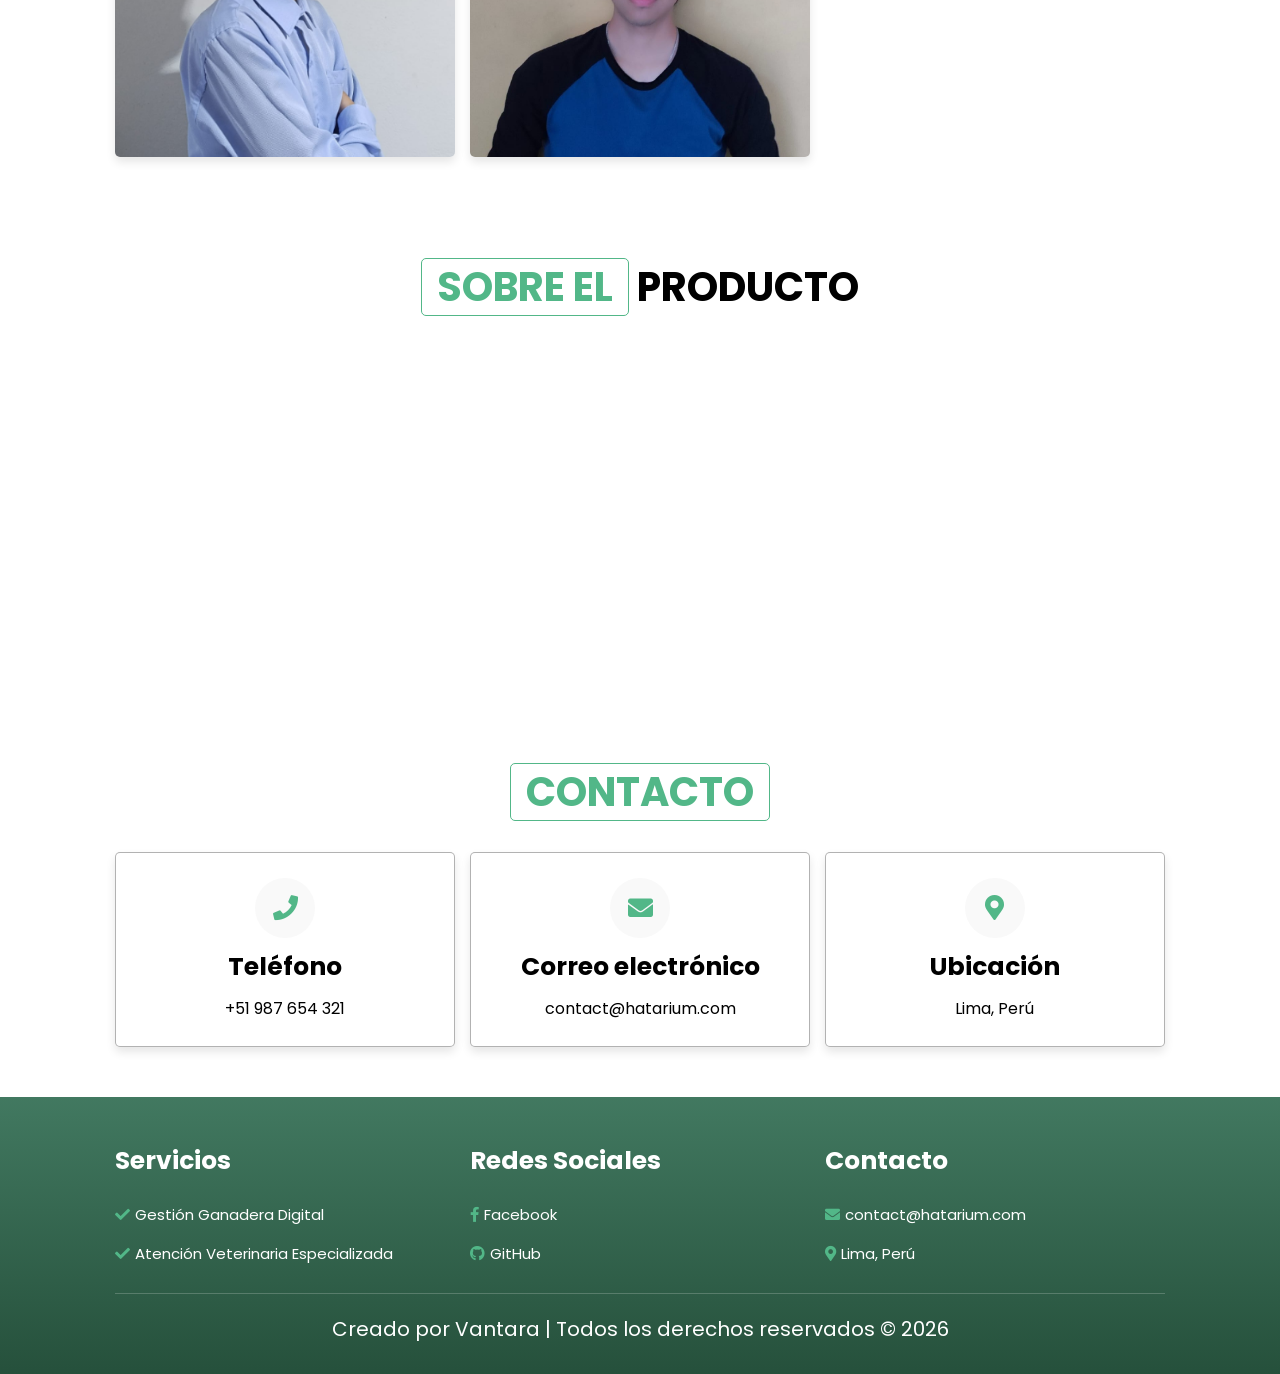
==== commit 98b079fd: "feat:update i18n language switch and add about product video link" ====
--- a/index.html
+++ b/index.html
@@ -14,14 +14,14 @@
 <header class="header">
     <a href="#" class="logo"><span>HATARIUM</span></a>
     <nav class="navbar">
-        <a href="#home">Inicio</a>
-        <a href="#about">Nosotros</a>
-        <a href="#product">Producto</a>
-        <a href="#plans">Planes</a>
-        <a href="#team">Equipo</a>
-        <a href="#about-product">Sobre el producto</a>
-        <a href="#contact">Contacto</a>
-        <a href="index-en.html" id="language-toggle" lang="en" aria-label="View this page in English">EN</a>
+        <a href="#home" data-i18n="nav.home">Inicio</a>
+        <a href="#about" data-i18n="nav.about">Nosotros</a>
+        <a href="#product" data-i18n="nav.product">Producto</a>
+        <a href="#plans" data-i18n="nav.plans">Planes</a>
+        <a href="#team" data-i18n="nav.team">Equipo</a>
+        <a href="#about-product" data-i18n="nav.aboutProduct">Sobre el producto</a>
+        <a href="#contact" data-i18n="nav.contact">Contacto</a>
+        <button type="button" id="language-toggle" class="language-toggle" lang="en" aria-label="Cambiar a inglés" title="Cambiar a inglés">EN</button>
     </nav>
     <div id="menu-btn" class="fas fa-bars"></div>
 </header>
@@ -29,124 +29,124 @@
 <!-- Sección Home / Hero -->
 <section class="home" id="home">
     <div class="content">
-        <h3>Bienvenido a <span>HATARIUM</span></h3>
-        <p>Plataforma SaaS diseñada para ganaderos y médicos veterinarios</p>
+        <h3 data-i18n-html="home.title">Bienvenido a <span>HATARIUM</span></h3>
+        <p data-i18n="home.subtitle">Plataforma SaaS diseñada para ganaderos y médicos veterinarios</p>
     </div>
 </section>
 
 <!-- Sección About Us / Nosotros -->
 <section class="about" id="about">
-    <h1 class="heading"><span>Sobre</span> Nosotros</h1>
+    <h1 class="heading" data-i18n-html="about.heading"><span>Sobre</span> Nosotros</h1>
     <div class="row">
         <div class="content">
-            <h3 class="title">Vantara</h3>
-            <p class="text">Vantara es una startup peruana de tecnología agrícola fundada por estudiantes de Ingeniería de Software de la Universidad Peruana de Ciencias Aplicadas (UPC). Fue creada para resolver los principales desafíos del sector ganadero mediante herramientas digitales accesibles que permiten gestionar el ganado de forma eficiente, trazable y sostenible.</p>
+            <h3 class="title" data-i18n="about.vantaraTitle">Vantara</h3>
+            <p class="text" data-i18n="about.vantaraText">Vantara es una startup peruana de tecnología agrícola fundada por estudiantes de Ingeniería de Software de la Universidad Peruana de Ciencias Aplicadas (UPC). Fue creada para resolver los principales desafíos del sector ganadero mediante herramientas digitales accesibles que permiten gestionar el ganado de forma eficiente, trazable y sostenible.</p>
             <div class="icons-container">
                 <div class="icons">
                     <i class="fas fa-award"></i>
-                    <h3>Compromiso</h3>
+                    <h3 data-i18n="about.commitment">Compromiso</h3>
                 </div>
                 <div class="icons">
                     <i class="fas fa-user"></i>
-                    <h3>Trabajo en equipo</h3>
+                    <h3 data-i18n="about.teamwork">Trabajo en equipo</h3>
                 </div>
                 <div class="icons">
                     <i class="fas fa-project-diagram"></i>
-                    <h3>Organización</h3>
+                    <h3 data-i18n="about.organization">Organización</h3>
                 </div>
             </div>
         </div>
         <div class="image">
-            <img src="assets/images/rancher.png" alt="Ganadero Hatarium">
+            <img src="assets/images/rancher.png" alt="Ganadero Hatarium" data-i18n-attr="alt:about.imageRancher">
         </div>
     </div>
 
     <div class="row">
         <div class="image">
-            <img src="assets/images/ranchers.jpg" alt="Operaciones Ganaderas">
+            <img src="assets/images/ranchers.jpg" alt="Operaciones Ganaderas" data-i18n-attr="alt:about.imageRanchers">
         </div>
         <div class="content">
-            <h3 class="title">Ganaderos</h3>
-            <p class="text">Hatarium es una plataforma SaaS intuitiva que le permite controlar sus operaciones ganaderas en tiempo real. Puede registrar la salud, alimentación, ciclo reproductivo y asignación de lotes de sus animales desde cualquier lugar.</p>
+            <h3 class="title" data-i18n="about.ranchersTitle">Ganaderos</h3>
+            <p class="text" data-i18n="about.ranchersText">Hatarium es una plataforma SaaS intuitiva que le permite controlar sus operaciones ganaderas en tiempo real. Puede registrar la salud, alimentación, ciclo reproductivo y asignación de lotes de sus animales desde cualquier lugar.</p>
         </div>
     </div>
 
     <div class="row">
         <div class="content">
-            <h3 class="title">Veterinarios</h3>
-            <p class="text">Hatarium es una herramienta clínica integral que facilita la gestión del trabajo médico en campo y gabinete. Centraliza historiales clínicos, agiliza el registro de diagnósticos y permite llevar un control estructurado de tratamientos y citas.</p>
+            <h3 class="title" data-i18n="about.vetsTitle">Veterinarios</h3>
+            <p class="text" data-i18n="about.vetsText">Hatarium es una herramienta clínica integral que facilita la gestión del trabajo médico en campo y gabinete. Centraliza historiales clínicos, agiliza el registro de diagnósticos y permite llevar un control estructurado de tratamientos y citas.</p>
         </div>
         <div class="image">
-            <img src="assets/images/veterinarians.jpg" alt="Atención Veterinaria">
+            <img src="assets/images/veterinarians.jpg" alt="Atención Veterinaria" data-i18n-attr="alt:about.imageVets">
         </div>
     </div>
 </section>
 
 <!-- Sección Producto y Módulos -->
 <section class="product" id="product">
-    <h1 class="heading">Para <span>Ganaderos</span></h1>
-    <div class="box-container">
-        <div class="box">
-            <img src="assets/images/register.png" alt="Registro Ganadero">
-            <h3>Registro Ganadero Digital</h3>
-            <p>Cree historiales clínicos individuales y organice fácilmente sus animales por lotes de manejo.</p>
-        </div>
-        <div class="box">
-            <img src="assets/images/control.png" alt="Control Reproductivo">
-            <h3>Alimentación y Control Reproductivo</h3>
-            <p>Asigne planes de alimentación y supervise el ciclo reproductivo (preñez, parto, secado y destete).</p>
-        </div>
-        <div class="box">
-            <img src="assets/images/alerts.png" alt="Alertas Automáticas">
-            <h3>Alertas Automáticas</h3>
-            <p>Reciba recordatorios sobre vacunaciones pendientes y prevención de riesgos sanitarios.</p>
+    <h1 class="heading" data-i18n-html="product.producersHeading">Para <span>Ganaderos</span></h1>
+    <div class="box-container">
+        <div class="box">
+            <img src="assets/images/register.png" alt="Registro Ganadero" data-i18n-attr="alt:product.p1Alt">
+            <h3 data-i18n="product.p1Title">Registro Ganadero Digital</h3>
+            <p data-i18n="product.p1Text">Cree historiales clínicos individuales y organice fácilmente sus animales por lotes de manejo.</p>
+        </div>
+        <div class="box">
+            <img src="assets/images/control.png" alt="Control Reproductivo" data-i18n-attr="alt:product.p2Alt">
+            <h3 data-i18n="product.p2Title">Alimentación y Control Reproductivo</h3>
+            <p data-i18n="product.p2Text">Asigne planes de alimentación y supervise el ciclo reproductivo (preñez, parto, secado y destete).</p>
+        </div>
+        <div class="box">
+            <img src="assets/images/alerts.png" alt="Alertas Automáticas" data-i18n-attr="alt:product.p3Alt">
+            <h3 data-i18n="product.p3Title">Alertas Automáticas</h3>
+            <p data-i18n="product.p3Text">Reciba recordatorios sobre vacunaciones pendientes y prevención de riesgos sanitarios.</p>
         </div>
     </div>
     <br><br>
-    <h1 class="heading">Para <span>Veterinarios</span></h1>
-    <div class="box-container">
-        <div class="box">
-            <img src="assets/images/clinical-histories.png" alt="Historiales Clínicos">
-            <h3>Acceso a Historiales Clínicos</h3>
-            <p>Revise el historial médico completo del ganado de sus clientes en cualquier momento.</p>
-        </div>
-        <div class="box">
-            <img src="assets/images/management.png" alt="Gestión de Citas">
-            <h3>Gestión de Horarios y Citas</h3>
-            <p>Reciba solicitudes de atención médica y programe sus visitas técnicas de forma organizada.</p>
-        </div>
-        <div class="box">
-            <img src="assets/images/diagnostic.png" alt="Registro de Diagnóstico">
-            <h3>Registro de Diagnóstico</h3>
-            <p>Emita diagnósticos sobre el terreno, prescriba tratamientos y registre la aplicación de vacunas.</p>
+    <h1 class="heading" data-i18n-html="product.vetsHeading">Para <span>Veterinarios</span></h1>
+    <div class="box-container">
+        <div class="box">
+            <img src="assets/images/clinical-histories.png" alt="Historiales Clínicos" data-i18n-attr="alt:product.v1Alt">
+            <h3 data-i18n="product.v1Title">Acceso a Historiales Clínicos</h3>
+            <p data-i18n="product.v1Text">Revise el historial médico completo del ganado de sus clientes en cualquier momento.</p>
+        </div>
+        <div class="box">
+            <img src="assets/images/management.png" alt="Gestión de Citas" data-i18n-attr="alt:product.v2Alt">
+            <h3 data-i18n="product.v2Title">Gestión de Horarios y Citas</h3>
+            <p data-i18n="product.v2Text">Reciba solicitudes de atención médica y programe sus visitas técnicas de forma organizada.</p>
+        </div>
+        <div class="box">
+            <img src="assets/images/diagnostic.png" alt="Registro de Diagnóstico" data-i18n-attr="alt:product.v3Alt">
+            <h3 data-i18n="product.v3Title">Registro de Diagnóstico</h3>
+            <p data-i18n="product.v3Text">Emita diagnósticos sobre el terreno, prescriba tratamientos y registre la aplicación de vacunas.</p>
         </div>
     </div>
 </section>
 
 <!-- Planes de suscripción -->
 <section class="plans" id="plans">
-    <h1 class="heading">Planes de <span>Suscripción</span></h1>
-    <p class="plans-intro">Elige el plan que mejor se adapte a las necesidades de tu ganadería.</p>
+    <h1 class="heading" data-i18n-html="plans.heading">Planes de <span>Suscripción</span></h1>
+    <p class="plans-intro" data-i18n="plans.intro">Elige el plan que mejor se adapte a las necesidades de tu ganadería.</p>
     <div class="plans-container">
         <article class="plan-card">
-            <h2>Básico</h2>
-            <p class="plan-price">S/ 29.90 <span>/ mes</span></p>
-            <p class="plan-description">Ideal para pequeños productores.</p>
-            <ul>
+            <h2 data-i18n="plans.basic.name">Básico</h2>
+            <p class="plan-price">S/ 29.90 <span data-i18n="plans.priceUnit">/ mes</span></p>
+            <p class="plan-description" data-i18n="plans.basic.description">Ideal para pequeños productores.</p>
+            <ul data-i18n-list="plans.basic.features">
                 <li>Hasta 50 animales</li>
                 <li>Registro de historial sanitario</li>
                 <li>Control de alimentación básico</li>
                 <li>Reportes generales</li>
                 <li>Soporte por correo</li>
             </ul>
-            <a href="#contact" class="plan-button">Consultar plan</a>
+            <a href="https://upc-pre-202620-1asi0729-7800-vantara.github.io/vantara-webapp/iam/sign-in" class="plan-button" data-i18n="plans.button">Consultar plan</a>
         </article>
         <article class="plan-card featured">
-            <span class="plan-badge">Más popular</span>
-            <h2>Profesional</h2>
-            <p class="plan-price">S/ 49.90 <span>/ mes</span></p>
-            <p class="plan-description">Para un control completo de tu ganadería.</p>
-            <ul>
+            <span class="plan-badge" data-i18n="plans.professional.badge">Más popular</span>
+            <h2 data-i18n="plans.professional.name">Profesional</h2>
+            <p class="plan-price">S/ 49.90 <span data-i18n="plans.priceUnit">/ mes</span></p>
+            <p class="plan-description" data-i18n="plans.professional.description">Para un control completo de tu ganadería.</p>
+            <ul data-i18n-list="plans.professional.features">
                 <li>Hasta 200 animales</li>
                 <li>Historial sanitario completo</li>
                 <li>Planes de alimentación avanzados</li>
@@ -155,13 +155,13 @@
                 <li>Citas y recordatorios</li>
                 <li>Soporte prioritario</li>
             </ul>
-            <a href="#contact" class="plan-button">Consultar plan</a>
+            <a href="https://upc-pre-202620-1asi0729-7800-vantara.github.io/vantara-webapp/iam/sign-in" class="plan-button" data-i18n="plans.button">Consultar plan</a>
         </article>
         <article class="plan-card">
-            <h2>Premium</h2>
-            <p class="plan-price">S/ 89.90 <span>/ mes</span></p>
-            <p class="plan-description">Todas las funcionalidades para tu operación.</p>
-            <ul>
+            <h2 data-i18n="plans.premium.name">Premium</h2>
+            <p class="plan-price">S/ 89.90 <span data-i18n="plans.priceUnit">/ mes</span></p>
+            <p class="plan-description" data-i18n="plans.premium.description">Todas las funcionalidades para tu operación.</p>
+            <ul data-i18n-list="plans.premium.features">
                 <li>Animales ilimitados</li>
                 <li>Todas las funcionalidades</li>
                 <li>Análisis y reportes avanzados</li>
@@ -170,21 +170,21 @@
                 <li>Soporte dedicado</li>
                 <li>Capacitación personalizada</li>
             </ul>
-            <a href="#contact" class="plan-button">Consultar plan</a>
+            <a href="https://upc-pre-202620-1asi0729-7800-vantara.github.io/vantara-webapp/iam/sign-in" class="plan-button" data-i18n="plans.button">Consultar plan</a>
         </article>
     </div>
 </section>
 
 <!-- Sección Equipo -->
 <section class="team" id="team">
-    <h1 class="heading"><span>Sobre el</span> Equipo</h1>
+    <h1 class="heading" data-i18n-html="team.heading"><span>Sobre el</span> Equipo</h1>
     <div class="box-container">
         <div class="box">
             <span>01</span>
             <img src="assets/images/foto-david.jpg" alt="David Meza">
             <div class="content">
                 <h3>David Meza</h3>
-                <p>Estudiante de Ing. de Software</p>
+                <p data-i18n="team.role">Estudiante de Ing. de Software</p>
             </div>
         </div>
         <div class="box">
@@ -192,7 +192,7 @@
             <img src="assets/images/foto-franco.jpg" alt="Franco Linares">
             <div class="content">
                 <h3>Franco Linares</h3>
-                <p>Estudiante de Ing. de Software</p>
+                <p data-i18n="team.role">Estudiante de Ing. de Software</p>
             </div>
         </div>
         <div class="box">
@@ -200,7 +200,7 @@
             <img src="assets/images/foto-juan.png" alt="Juan Ayllon">
             <div class="content">
                 <h3>Juan Ayllon</h3>
-                <p>Estudiante de Ing. de Software</p>
+                <p data-i18n="team.role">Estudiante de Ing. de Software</p>
             </div>
         </div>
         <div class="box">
@@ -208,7 +208,7 @@
             <img src="assets/images/foto-eduardo.jpg" alt="Eduardo Taza">
             <div class="content">
                 <h3>Eduardo Taza</h3>
-                <p>Estudiante de Ing. de Software</p>
+                <p data-i18n="team.role">Estudiante de Ing. de Software</p>
             </div>
         </div>
         <div class="box">
@@ -216,7 +216,7 @@
             <img src="assets/images/foto-martin.jpg" alt="Martin Asmat">
             <div class="content">
                 <h3>Martin Asmat</h3>
-                <p>Estudiante de Ing. de Software</p>
+                <p data-i18n="team.role">Estudiante de Ing. de Software</p>
             </div>
         </div>
     </div>
@@ -224,30 +224,30 @@
 
 <!-- Sección Sobre el Producto -->
 <section class="about-product" id="about-product">
-    <h1 class="heading"><span>Sobre el</span> Producto</h1>
+    <h1 class="heading" data-i18n-html="aboutProduct.heading"><span>Sobre el</span> Producto</h1>
     <div class="video-container">
-        <iframe width="560" height="315" src="https://upcedupe-my.sharepoint.com/:v:/g/personal/u20241b645_upc_edu_pe/IQCDQjed5qhyR6kXCKI0k-1vAVzHmNJGotmTSCgda-dBNMc?e=Q3aDh8&nav=eyJyZWZlcnJhbEluZm8iOnsicmVmZXJyYWxBcHAiOiJTdHJlYW1XZWJBcHAiLCJyZWZlcnJhbFZpZXciOiJTaGFyZURpYWxvZy1MaW5rIiwicmVmZXJyYWxBcHBQbGF0Zm9ybSI6IldlYiIsInJlZmVycmFsTW9kZSI6InZpZXcifX0%3D" title="Video Hatarium" frameborder="0" allowfullscreen></iframe>
+        <iframe width="560" height="315" src="https://www.youtube.com/embed/6qorrOf7LjU" title="Video Hatarium" frameborder="0" allow="accelerometer; autoplay; clipboard-write; encrypted-media; gyroscope; picture-in-picture; web-share" referrerpolicy="strict-origin-when-cross-origin" allowfullscreen data-i18n-attr="title:aboutProduct.videoTitle"></iframe>
     </div>
 </section>
 
 <!-- Sección Contacto -->
 <section class="contact" id="contact">
-    <h1 class="heading"><span>Contacto</span></h1>
+    <h1 class="heading" data-i18n-html="contact.heading"><span>Contacto</span></h1>
     <div class="icons-container">
         <div class="icons">
             <i class="fas fa-phone"></i>
-            <h3>Teléfono</h3>
-            <p><a href="#">+51 987 654 321</a></p>
+            <h3 data-i18n="contact.phoneLabel">Teléfono</h3>
+            <p><a href="tel:+51987654321">+51 987 654 321</a></p>
         </div>
         <div class="icons">
             <i class="fas fa-envelope"></i>
-            <h3>Correo electrónico</h3>
+            <h3 data-i18n="contact.emailLabel">Correo electrónico</h3>
             <p><a href="mailto:contact@hatarium.com">contact@hatarium.com</a></p>
         </div>
         <div class="icons">
             <i class="fas fa-map-marker-alt"></i>
-            <h3>Ubicación</h3>
-            <p>Lima, Perú</p>
+            <h3 data-i18n="contact.locationLabel">Ubicación</h3>
+            <p data-i18n="contact.locationValue">Lima, Perú</p>
         </div>
     </div>
 </section>
@@ -256,24 +256,26 @@
 <section class="footer">
     <div class="box-container">
         <div class="box">
-            <h3>Servicios</h3>
-            <a href="#product"><i class="fas fa-check"></i>Gestión Ganadera Digital</a>
-            <a href="#product"><i class="fas fa-check"></i>Atención Veterinaria Especializada</a>
-        </div>
-        <div class="box">
-            <h3>Redes Sociales</h3>
+            <h3 data-i18n="footer.services">Servicios</h3>
+            <a href="#product"><i class="fas fa-check"></i><span data-i18n="footer.service1">Gestión Ganadera Digital</span></a>
+            <a href="#product"><i class="fas fa-check"></i><span data-i18n="footer.service2">Atención Veterinaria Especializada</span></a>
+        </div>
+        <div class="box">
+            <h3 data-i18n="footer.social">Redes Sociales</h3>
             <a href="#"><i class="fab fa-facebook-f"></i>Facebook</a>
             <a href="https://github.com/upc-pre-202620-1asi0729-7800-vantara"><i class="fab fa-github"></i>GitHub</a>
         </div>
         <div class="box">
-            <h3>Contacto</h3>
+            <h3 data-i18n="footer.contact">Contacto</h3>
             <a href="#contact"><i class="fas fa-envelope"></i>contact@hatarium.com</a>
-            <a href="#contact"><i class="fas fa-map-marker-alt"></i>Lima, Perú</a>
-        </div>
-    </div>
-    <div class="credit">Creado por <span>Vantara</span> | Todos los derechos reservados &copy; 2026</div>
-</section>
-
+            <a href="#contact"><i class="fas fa-map-marker-alt"></i><span data-i18n="footer.contactLocation">Lima, Perú</span></a>
+        </div>
+    </div>
+    <div class="credit" data-i18n-html="footer.credit">Creado por <span>Vantara</span> | Todos los derechos reservados &copy; 2026</div>
+</section>
+
+<script src="assets/i18n/translations.js"></script>
+<script src="assets/i18n/i18n.js"></script>
 <script src="assets/script.js"></script>
 </body>
-</html>+</html>
--- a/assets/styles.css
+++ b/assets/styles.css
@@ -62,11 +62,19 @@
 
 .header .logo span { color: var(--primary); }
 
+.header .navbar {
+    display: flex;
+    align-items: center;
+    justify-content: flex-end;
+    flex-wrap: wrap;
+}
+
 .header .navbar a {
     font-size: 1.7rem;
     margin: 0 1.8rem;
     text-transform: uppercase;
     color: var(--white);
+    white-space: nowrap;
 }
 
 .header .navbar a:hover {
@@ -75,6 +83,28 @@
     padding-bottom: .5rem;
 }
 
+/* Selector de idioma (i18n) */
+.header .navbar .language-toggle {
+    font-family: inherit;
+    font-size: 1.5rem;
+    font-weight: 600;
+    line-height: 1;
+    margin: 0 0 0 1.8rem;
+    padding: .6rem 1rem;
+    text-transform: uppercase;
+    text-align: center;
+    color: var(--white);
+    background: transparent;
+    border: .1rem solid var(--primary);
+    border-radius: .5rem;
+    cursor: pointer;
+}
+.header .navbar .language-toggle:hover,
+.header .navbar .language-toggle:focus-visible {
+    background: var(--primary);
+    color: var(--white);
+}
+
 #menu-btn {
     font-size: 2.5rem;
     color: var(--white);
@@ -88,6 +118,8 @@
 }
 .header.active .logo { color: var(--black); }
 .header.active .navbar a { color: var(--black); }
+.header.active .navbar .language-toggle { color: var(--black); }
+.header.active .navbar .language-toggle:hover { color: var(--white); }
 .header.active #menu-btn { color: var(--primary); }
 
 /* HOME / HERO */
@@ -224,6 +256,11 @@
 .footer .credit { color: var(--white); text-align: center; margin-top: 2rem; font-size: 2rem; border-top: 1px solid rgba(255,255,255,0.2); padding-top: 2rem; }
 
 /* MEDIA QUERIES RESPONSIVAS */
+@media(max-width: 1400px) and (min-width: 769px) {
+    .header .navbar a { margin: 0 1rem; font-size: 1.5rem; }
+    .header .navbar .language-toggle { margin-left: 1rem; }
+}
+
 @media(max-width: 768px) {
     .plans-container { grid-template-columns: 1fr; max-width: 48rem; }
     .plan-card.featured { transform: none; }
@@ -235,4 +272,5 @@
     }
     .header .navbar.active { display: flex; }
     .header .navbar a { color: var(--black); margin: 1rem; font-size: 2rem; }
-}
+    .header .navbar .language-toggle { color: var(--black); margin: 1rem; font-size: 2rem; align-self: flex-start; }
+}
